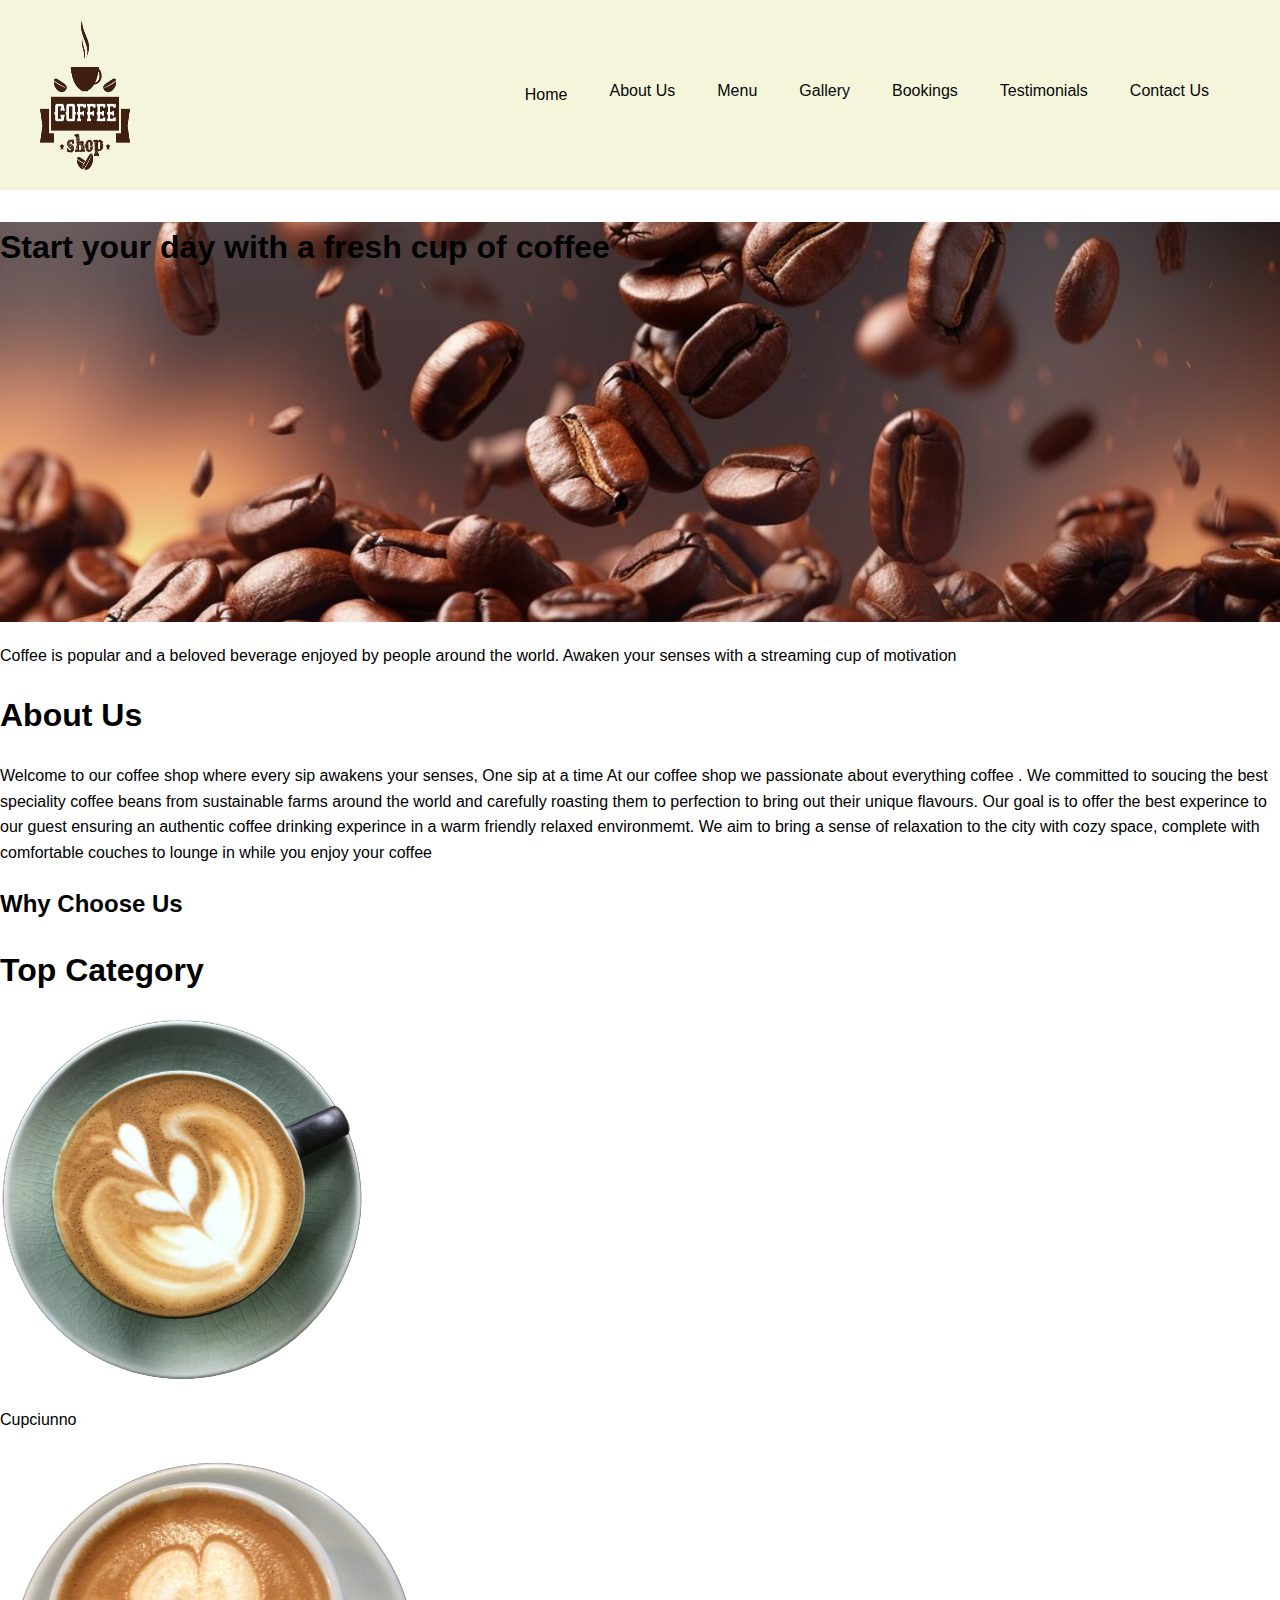
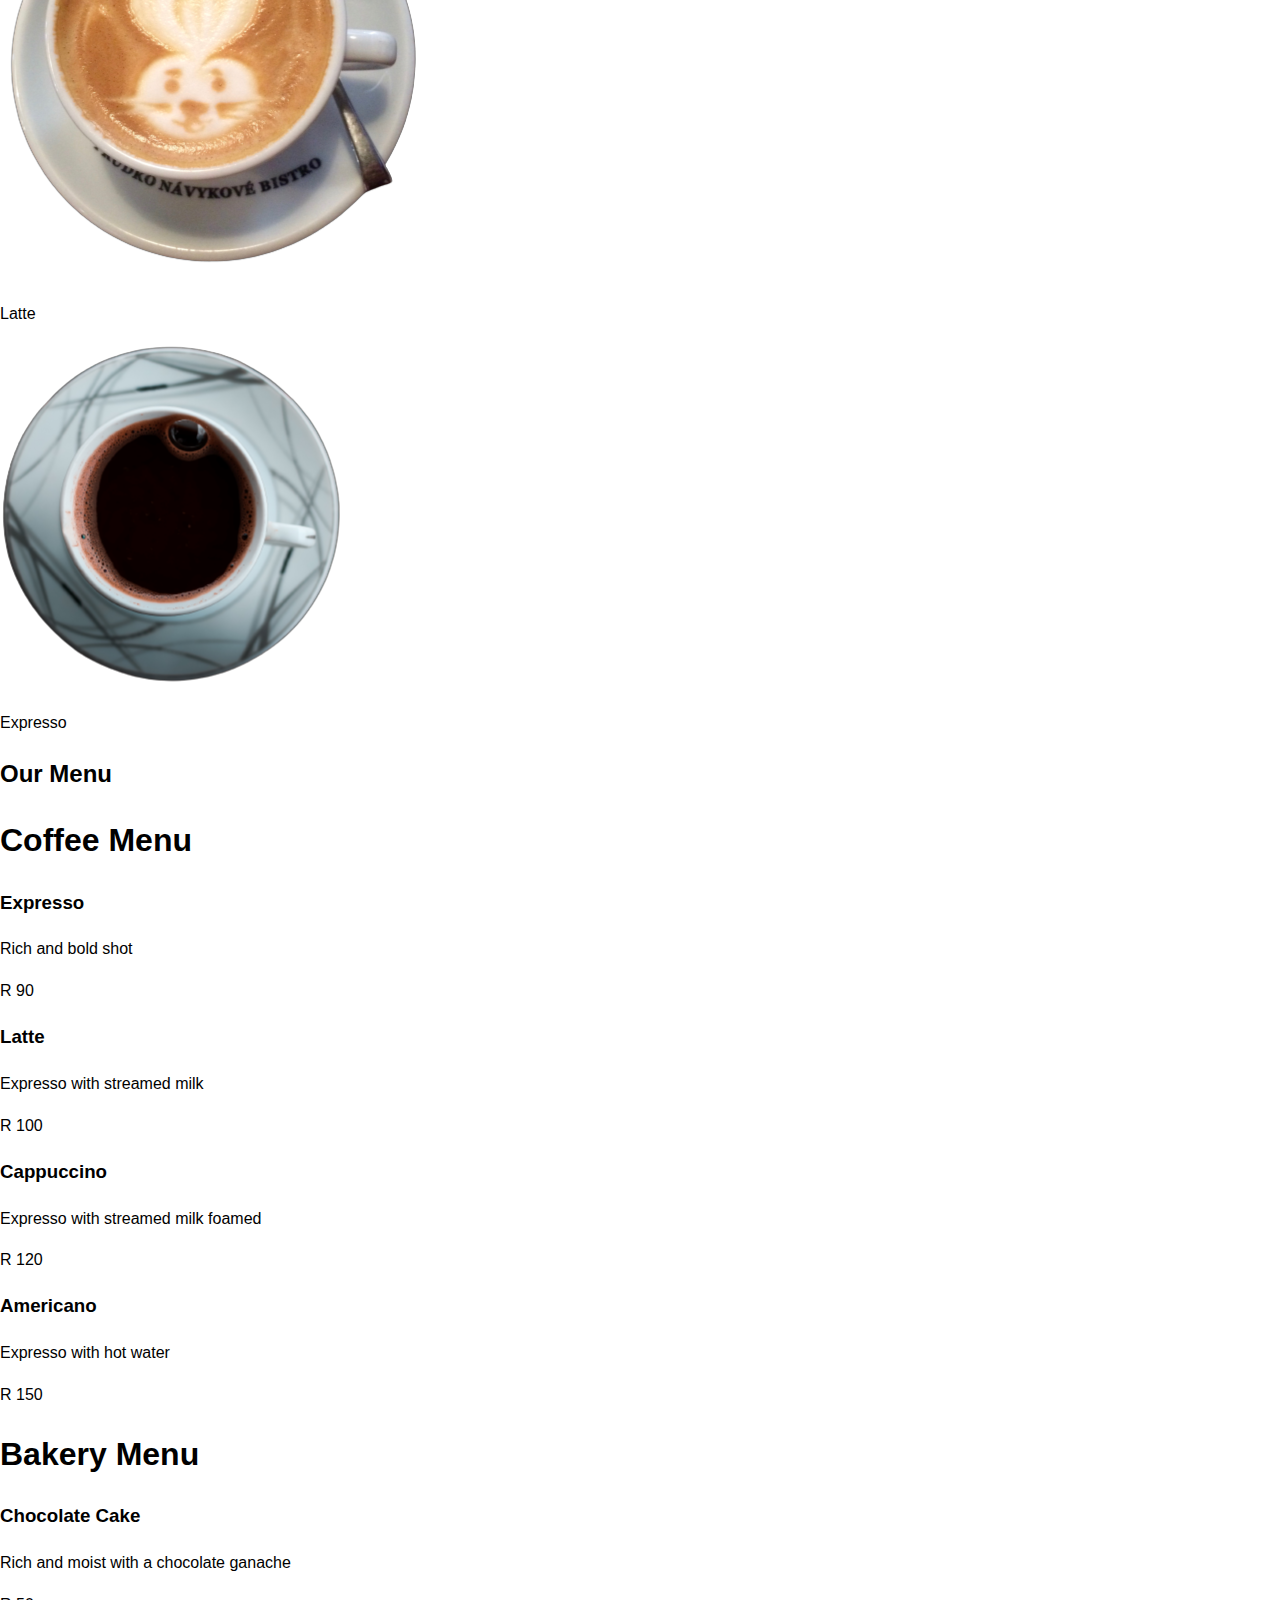
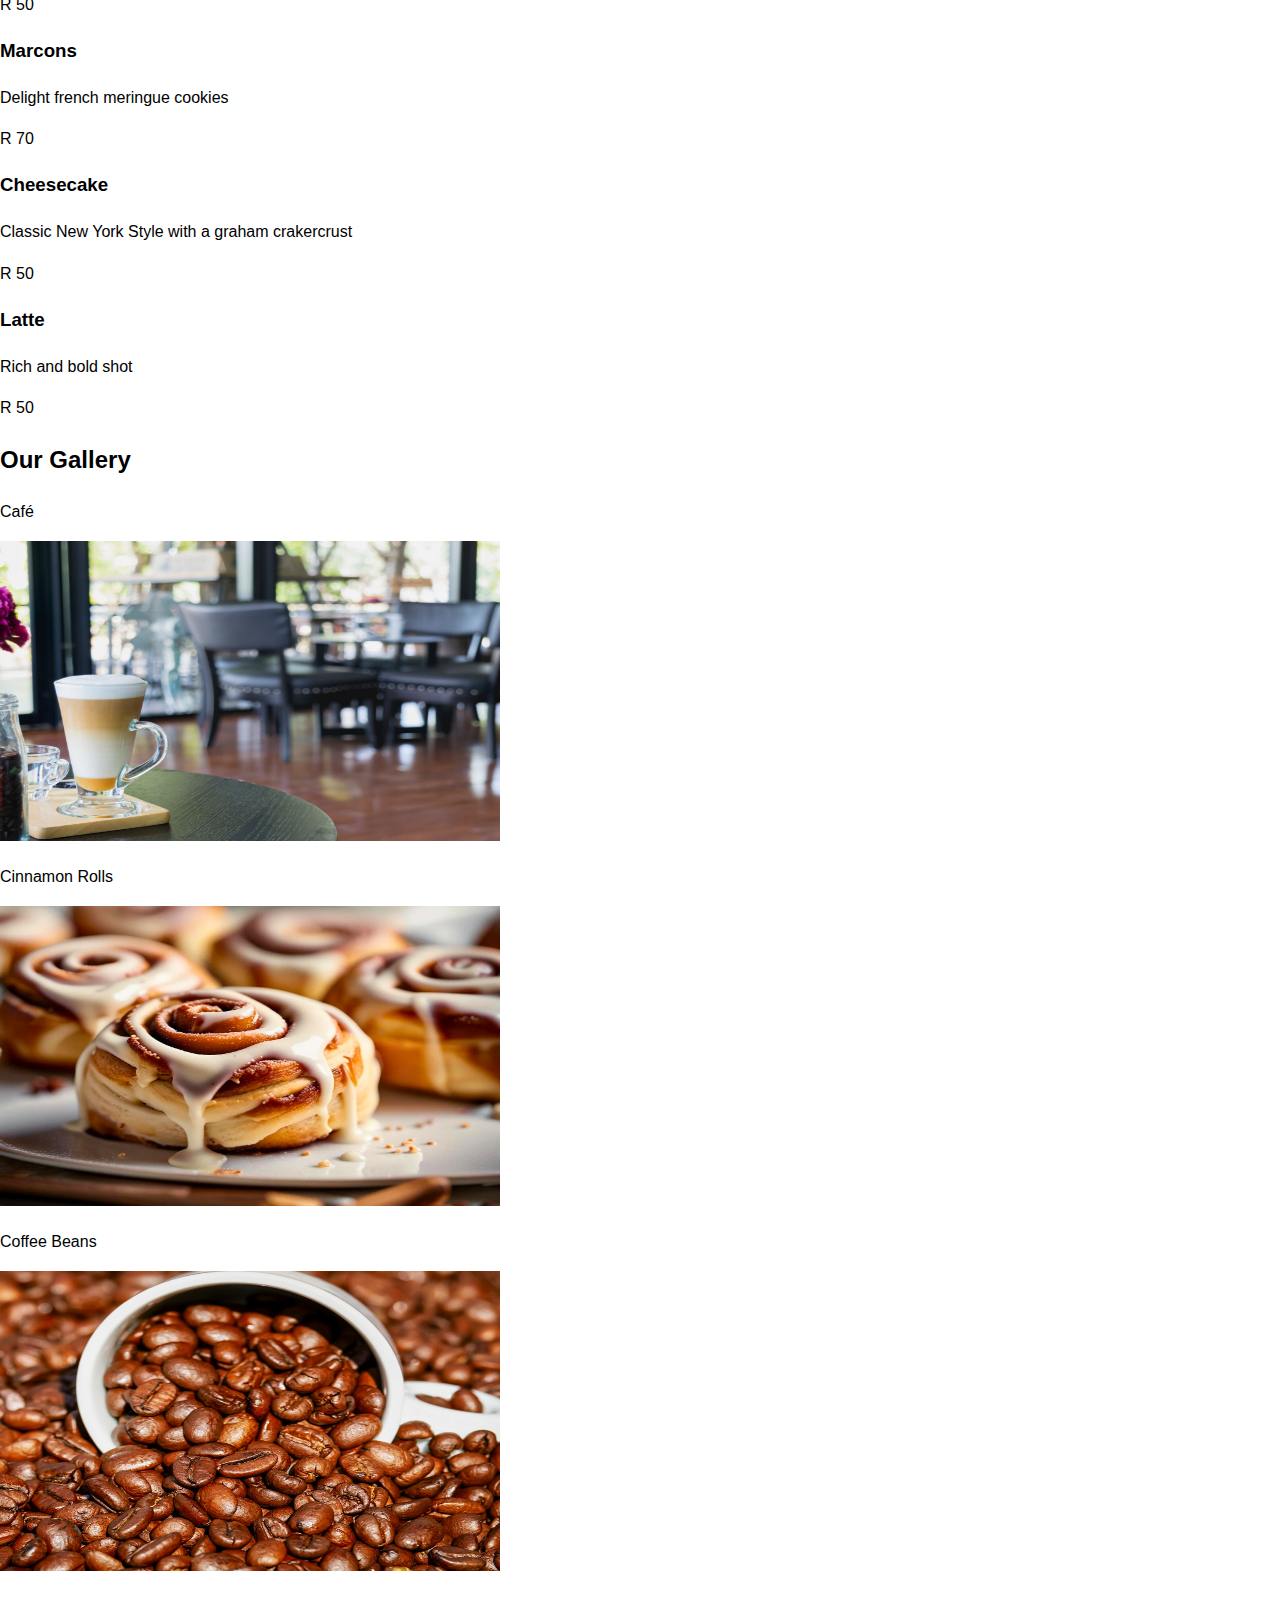
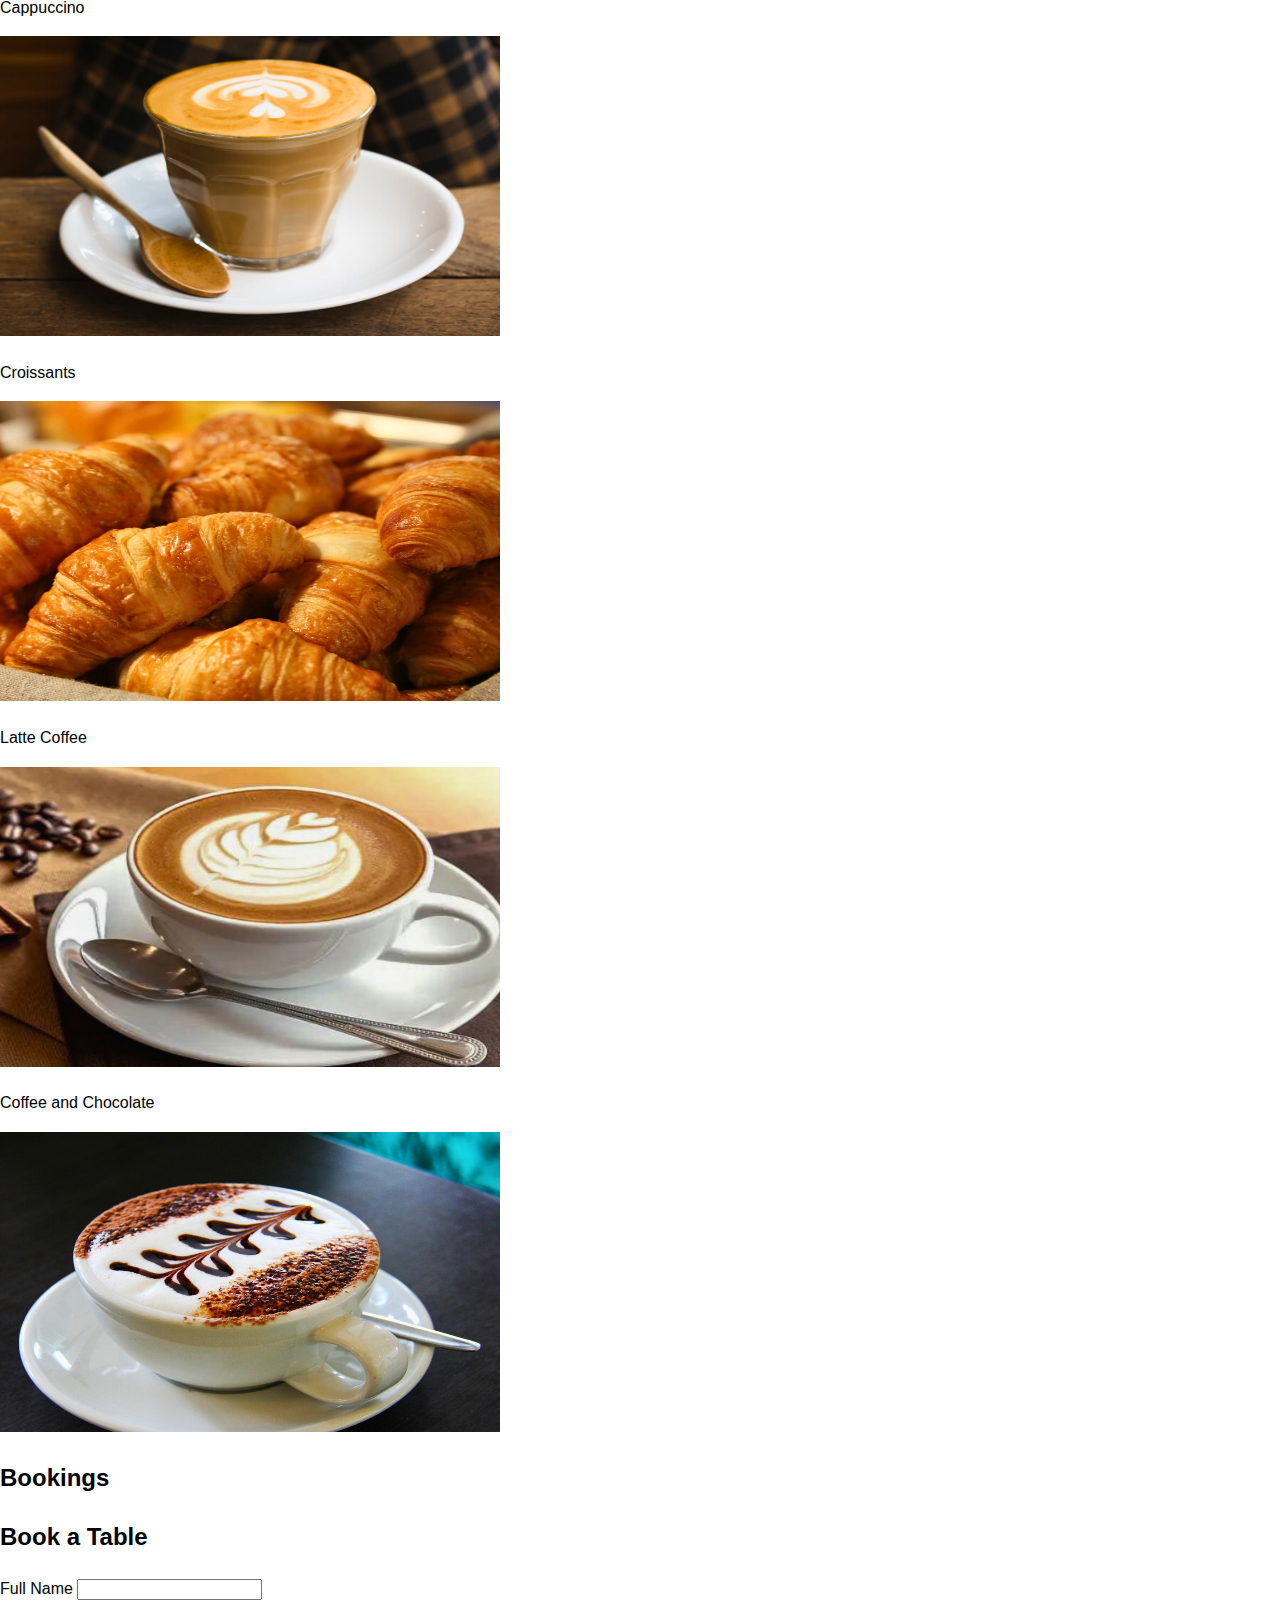
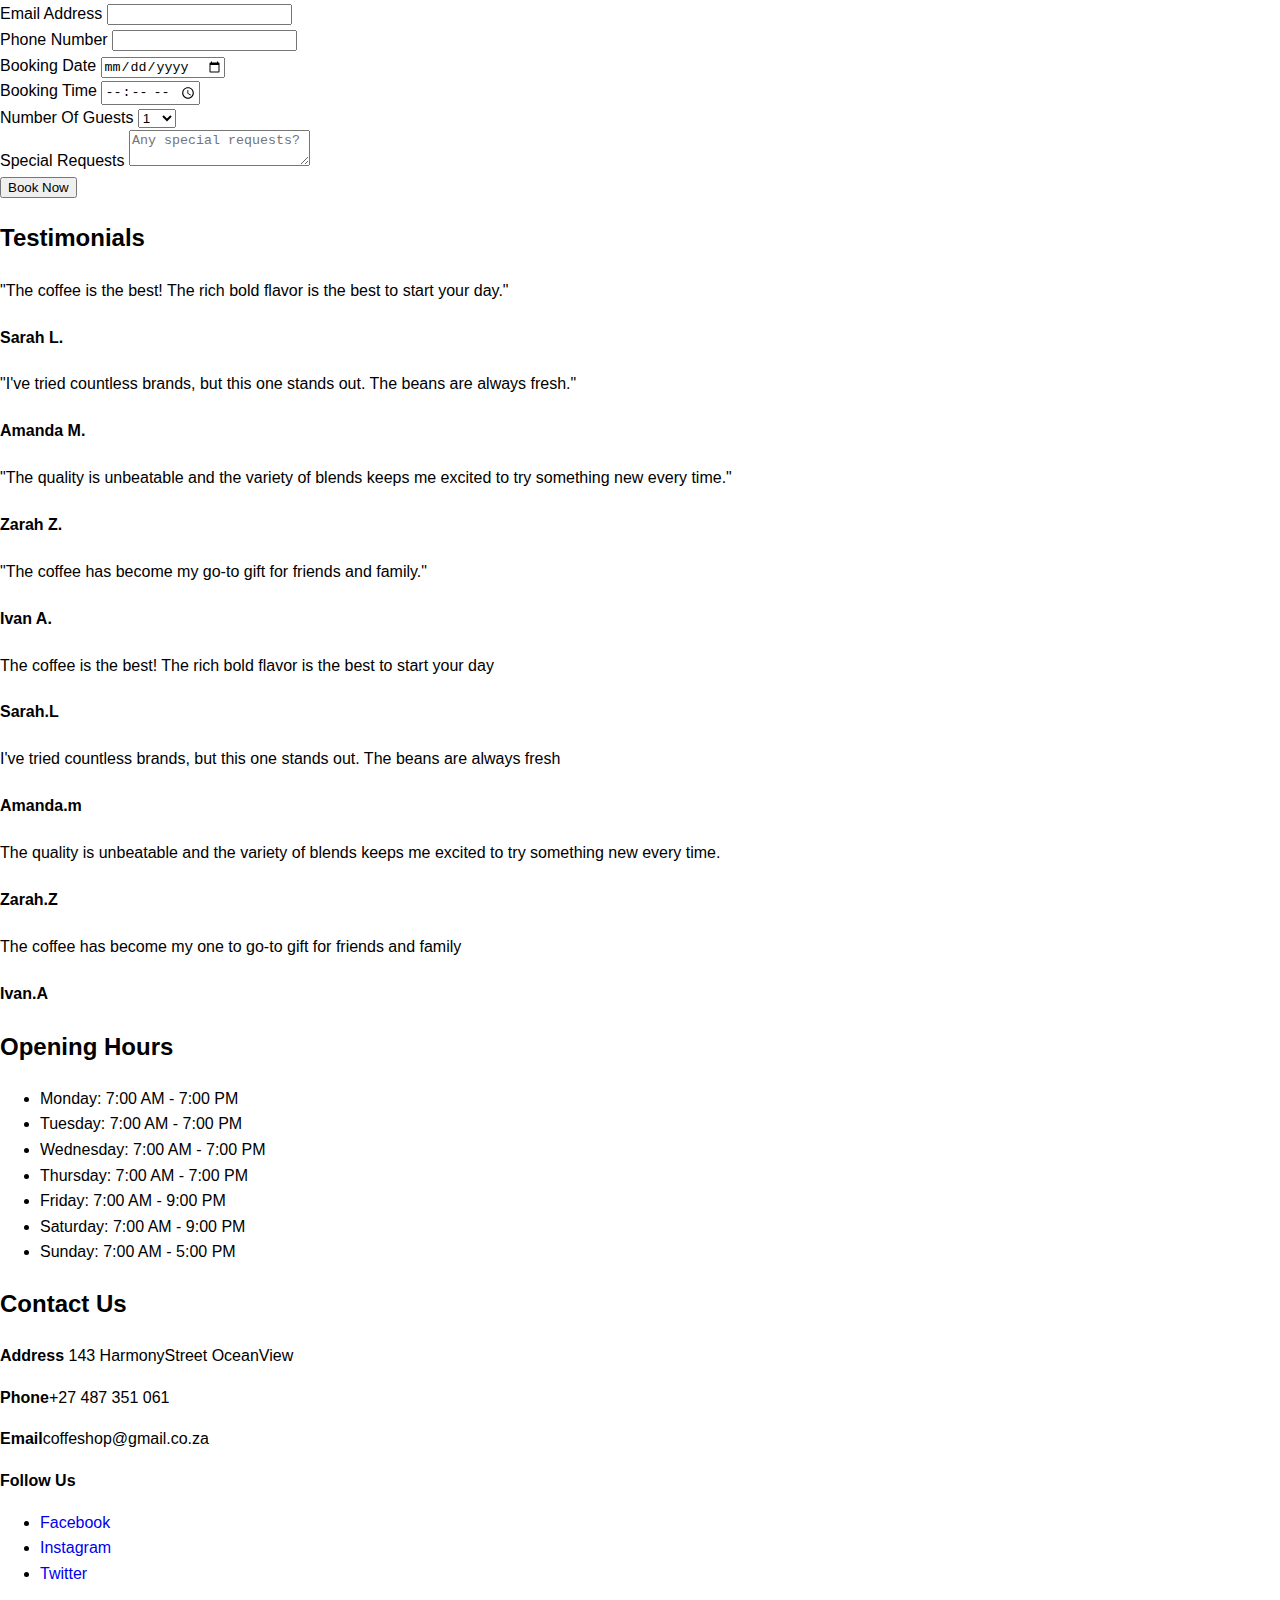
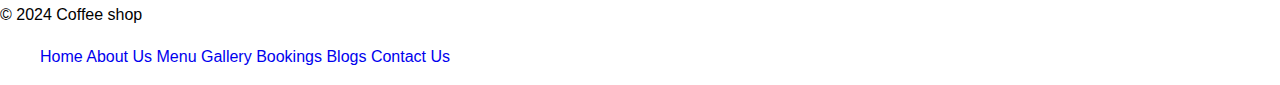
==== index.html @ 435d462f "first commit" ====
<!DOCTYPE html>
<html lang="en">
<head>
    <meta charset="UTF-8">
    <meta name="viewport" content="width=device-width, initial-scale=1.0">
    <title>Home</title>
    <link rel="stylesheet" href="styles.css">

</head>



<body>

<header>
<nav>
    <div class="logo">
    <a href="#">
        <img src="/_images/logo/brandImg1.png" alt="Logo" height="150" width="90">  
    </a>
</div>
<!-- test comment-->
<ul class="links">
   <li></li><a href="#home">Home</a></li>
    <li><a href="#about">About Us</a></li>
    <li><a href="#menu">Menu</a></li>
    <li><a href="#gallery">Gallery</a></li>
    <li><a href="#bookings">Bookings</a></li>
    <li><a href="#testimonials">Testimonials</a></li>
    <li><a href="#contact">Contact Us</a></li>

</ul>
</nav>
</header>



<h1 id="home"> 
<div class="background-container">
    <p>
Start your day with a fresh cup of coffee </h1>
Coffee is  popular and a beloved beverage enjoyed by people around the world.
 Awaken your senses with a streaming cup of motivation 
</p>
</div>



    <h1 id="about">About Us</h1>
    <p>Welcome to our coffee shop where every sip awakens your senses, One sip at a time 
        At our coffee shop we passionate about everything coffee . We committed to soucing the best speciality coffee beans from sustainable farms
      around the world and carefully roasting them to perfection to bring out their unique flavours.
      Our goal is to offer the best experince to our guest ensuring an authentic coffee drinking experince in a warm friendly relaxed environmemt.

      We aim to bring a sense of relaxation to the city with cozy space, complete with comfortable couches to lounge in while you enjoy your coffee


    </p>

<h2>Why Choose Us</h2>



<h1 id="menu"> Top Category</h1>



<img src="/_images/top/menuImg1.png"><p>Cupciunno </p>
<img src="/_images/top/menuImg3.png"><p>Latte </p>
<img src="/_images/top/menuImg2.png"><p>Expresso</p>




<h2>Our Menu</h2>

<div class="menu-container">
    <!-- coffee menu -->
     <div class="menu-card">
        <h1>Coffee Menu</h1>
     </div>

     <div class="menu-section">

        <div class="menu-item">
            <div> 
                <h3>Expresso</h3>
                <p>Rich and bold shot</p>
            </div>
            <span class="price"> R 90 </span>
        </div>


        <div class="menu-item">
            <div> 
                <h3>Latte</h3>
                <p>Expresso with streamed milk</p>
            </div>
            <span class="price"> R 100 </span>
        </div>

        <div class="menu-item">
            <div> 
                <h3>Cappuccino</h3>
                <p>Expresso with streamed milk foamed</p>
            </div>
            <span class="price"> R 120 </span>
        </div>


        <div class="menu-item">
            <div> 
                <h3>Americano</h3>
                <p>Expresso with hot water</p>
            </div>
            <span class="price"> R 150 </span>
        </div>




<!-- Bakery menu -->
<div class="menu-card">
    <h1>Bakery Menu</h1>
 </div>

 <div class="menu-section">

    <div class="menu-item">
        <div> 
            <h3>Chocolate Cake</h3>
            <p>Rich and moist with a chocolate ganache</p>
        </div>
        <span class="price"> R 50 </span>
    </div>


    <div class="menu-item">
        <div> 
            <h3>Marcons</h3>
            <p>Delight french meringue cookies</p>
        </div>
        <span class="price"> R 70 </span>
    </div>

    <div class="menu-item">
        <div> 
            <h3>Cheesecake</h3>
            <p>Classic New York Style with a graham crakercrust</p>
        </div>
        <span class="price"> R 50 </span>
    </div>

    <div class="menu-item">
        <div> 
            <h3>Latte</h3>
            <p>Rich and bold shot</p>
        </div>
        <span class="price"> R 50 </span>
    </div>
    
     </div>

     </div>

</div>

<!-- Gallery--->

<h2 id="gallery">Our Gallery</h2>

<div>
    <p>Café</p>
    <img src="/_images/gallery/gally8.jpg" alt="Café" width="500" height="300">
</div>
<div>
    <p>Cinnamon Rolls</p>
    <img src="/_images/gallery/gally1.jpg" alt="Cinnamon Rolls" width="500" height="300">
</div>
<div>
    <p>Coffee Beans</p>
    <img src="/_images/gallery/coffee1.jpg" alt="Coffee Beans" width="500" height="300">
</div>
<div>
    <p>Cappuccino</p>
    <img src="/_images/gallery/gally2.jpg" alt="Cappuccino" width="500" height="300">
</div>
<div>
    <p>Croissants</p>
    <img src="/_images/gallery/gally3.jpg" alt="Croissants" width="500" height="300">
</div>
<div>
    <p>Latte Coffee</p>
    <img src="/_images/gallery/gally4.jpg" alt="Latte Coffee" width="500" height="300">
</div>
<div>
    <p>Coffee and Chocolate</p>
    <img src="/_images/gallery/gally5.jpg" alt="Coffee and Chocolate" width="500" height="300">
</div>

<!-- Booking form -->
<h2 id="bookings">Bookings</h2>
<h2>Book a Table</h2>
<form>
    <div>
        <label for="name">Full Name</label>
        <input type="text" id="name" name="name" required>
    </div>

    <div>
        <label for="email">Email Address</label>
        <input type="email" id="email" name="email" required>
    </div>

    <div>
        <label for="phone">Phone Number</label>
        <input type="tel" id="phone" name="phone" required>
    </div>

    <div>
        <label for="date">Booking Date</label>
        <input type="date" id="date" name="date" required>
    </div>

    <div>
        <label for="time">Booking Time</label>
        <input type="time" id="time" name="time" required>
    </div>

    <div>
        <label for="guest">Number Of Guests</label>
        <select id="guest" name="guest" required>
            <option value="1">1</option>
            <option value="2">2</option>
            <option value="3">3</option>
            <option value="4">4</option>
            <option value="5">5</option>
            <option value="6">6</option>
            <option value="7">7</option>
            <option value="8">8+</option>
        </select>
    </div>

    <div>
        <label for="requests">Special Requests</label>
        <textarea id="requests" name="requests" placeholder="Any special requests?"></textarea>
    </div>

    <div>
        <input type="submit" value="Book Now">
    </div>
</form>

<!-- Testimonials -->
<h2 id="testimonials">Testimonials</h2>

<div class="testimonials">
    <p>"The coffee is the best! The rich bold flavor is the best to start your day."</p>
    <h4>Sarah L.</h4>
</div>

<div class="testimonials">
    <p>"I've tried countless brands, but this one stands out. The beans are always fresh."</p>
    <h4>Amanda M.</h4>
</div>

<div class="testimonials">
    <p>"The quality is unbeatable and the variety of blends keeps me excited to try something new every time."</p>
    <h4>Zarah Z.</h4>
</div>

<div class="testimonials">
    <p>"The coffee has become my go-to gift for friends and family."</p>
    <h4>Ivan A.</h4>
</div>














<!--Testimonials form-->


<div>
<h2 id="testimonials"></h2>

<div class="testimonials">
    <p>The coffee is the best! The rich bold flavor is the best to start your day</p>
    <h4>Sarah.L</h4>
</div>

<div class="testimonials">
    <p> I've tried countless brands, but this one stands out. The beans are always fresh</p>
    <h4>Amanda.m</h4>
</div>

<div class="testimonials">
    <p>The quality is unbeatable and the variety of blends keeps me excited to try something new every time.</p>
    <h4>Zarah.Z</h4>
</div>

<div class="testimonials">
    <p>The coffee has become my one to go-to gift for friends and family</p>
    <h4>Ivan.A</h4>
    </div>
</div>



<div>
    <!--Opening Hours-->
    <h2>Opening Hours</h2>
<ul class="hours">

<li> Monday: 7:00 AM - 7:00 PM</li>
<li> Tuesday: 7:00 AM - 7:00 PM</li>
<li> Wednesday: 7:00 AM - 7:00 PM</li>
<li> Thursday: 7:00 AM - 7:00 PM</li>
<li> Friday: 7:00 AM - 9:00 PM</li>
<li> Saturday: 7:00 AM - 9:00 PM</li>
<li> Sunday: 7:00 AM - 5:00 PM</li>
</ul>
<div>


    <!--Contact Form-->
    <h2>Contact Us</h2>
<p><strong>Address</strong> 143 HarmonyStreet OceanView</p>
<p><strong>Phone</strong>+27 487 351 061</p>
<p><strong>Email</strong>coffeshop@gmail.co.za</p>
<p><strong>Follow Us</strong>

    <ul>
        <li><a href="#">Facebook</a></li>
        <li><a href="#">Instagram</a></li>
        <li><a href="#">Twitter</a></li>
    </ul>





<p>&copy; 2024 Coffee shop</p>

<ul>
    <a href="#home">Home</a>
    <a href="#about">About Us</a>
    <a href="#menu">Menu</a>
    <a href="#gallery">Gallery</a>
    <a href="#bookings">Bookings</a>
    <a href="#blogs">Blogs</a>
    <a href="#contact">Contact Us</a>

</ul>



</div>
</div>


</body>
</html>
---- styles.css ----
body {
font-family: Arial, Helvetica, sans-serif;
line-height: 1.6;
margin: 0;
padding: 0;
 
}


header {
    background: #f5f5dc;
    color: #333;
   padding: 20px 0;

}

nav {
display: flex;
justify-content: space-between;
align-items: center;
max-width: 1200px;
margin: 0 auto;
padding: 0 20px;
}

.background-container {

    background-image: url('/_images/background/view-roasted-coffee-beans_23-2150698861\ \(1\).jpg');
   background-repeat: no-repeat;
   background-position: center;
   background-size: cover;
   width: 100%;
   height: 400px;
}


.logo img {
   display: block;
}
 
a {
    text-decoration: none;
}

a:hover {
    color: 007bff;
}


.links {
    display: flex;
    list-style: none;
   margin-right: 20px;
    float: left;
    justify-content: space-between;
}

ul.links li {
    margin-left: 20px;
}

ul.links a {
color: #070707;
text-decoration: none;
padding: 4px 11px;
transition: background 0.3s ease;

}

ul.links a:hover {
background: #575757;
border-radius: 4px;

}
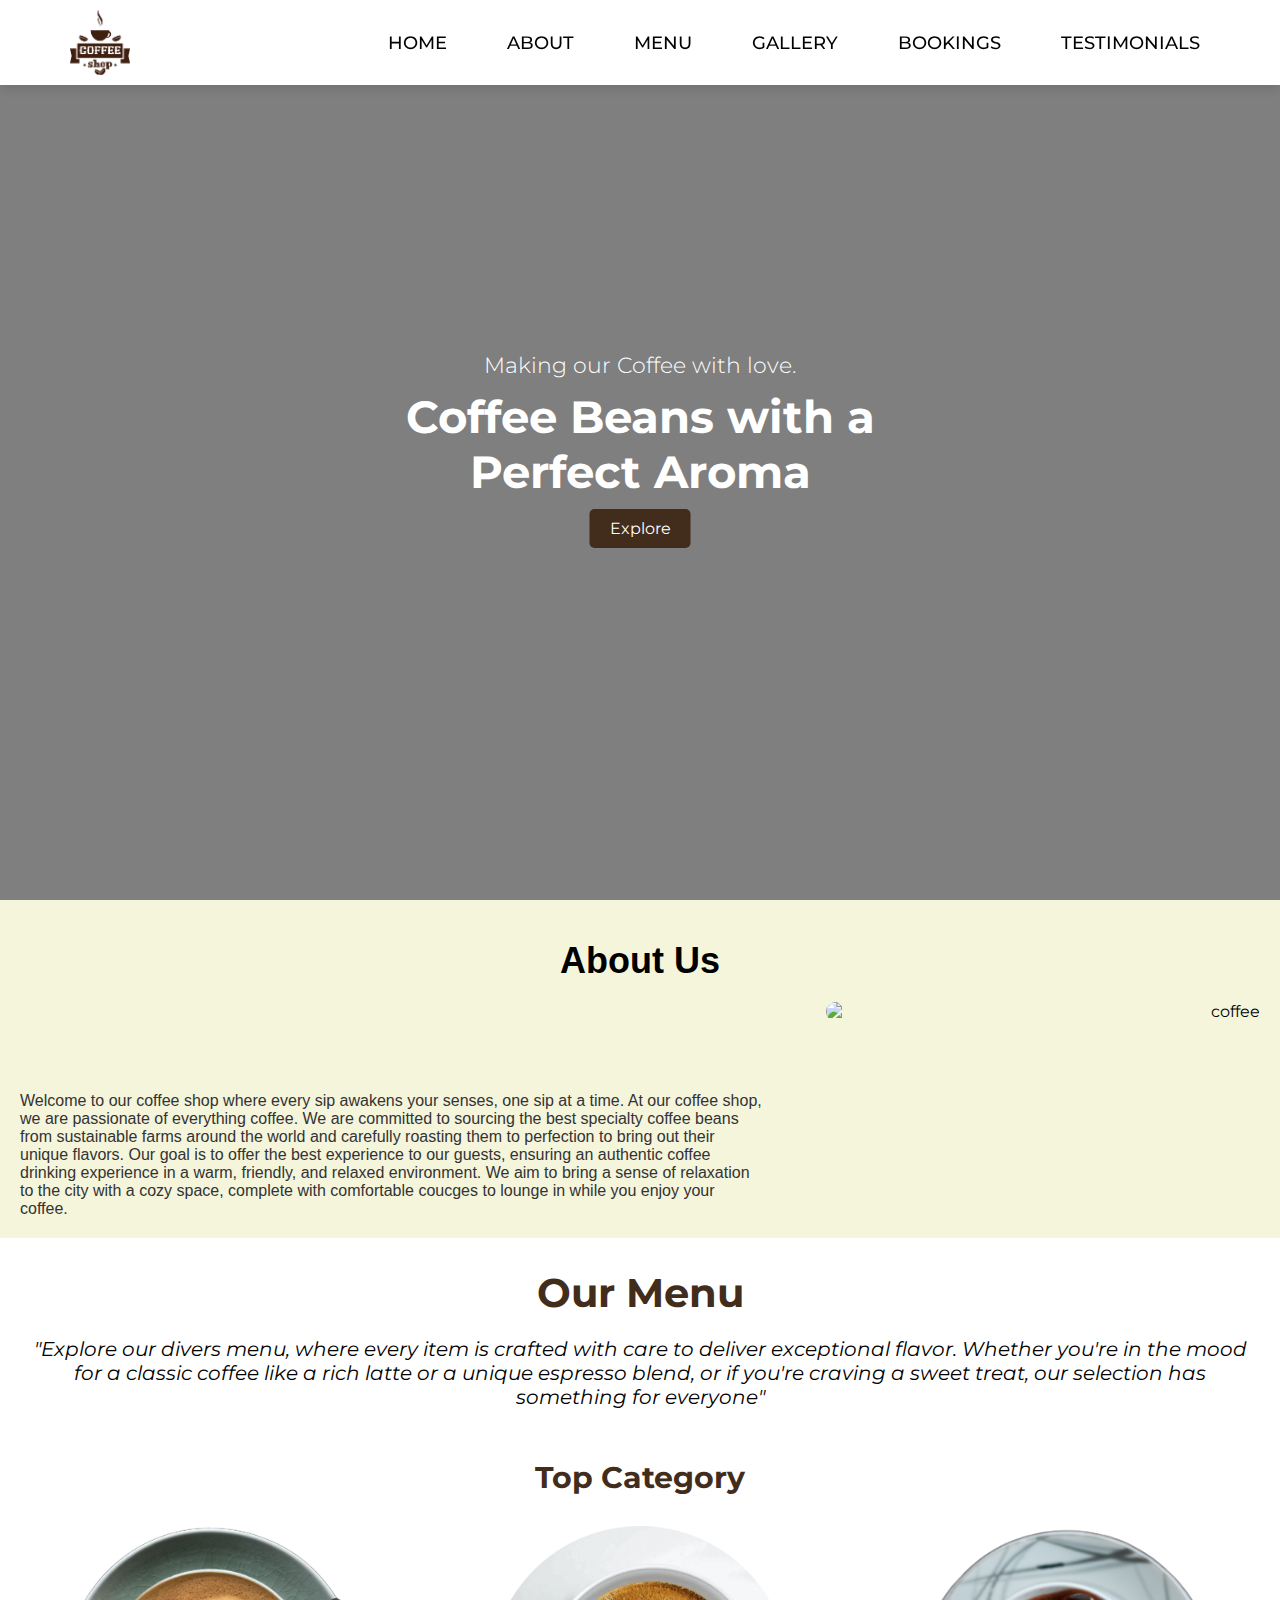
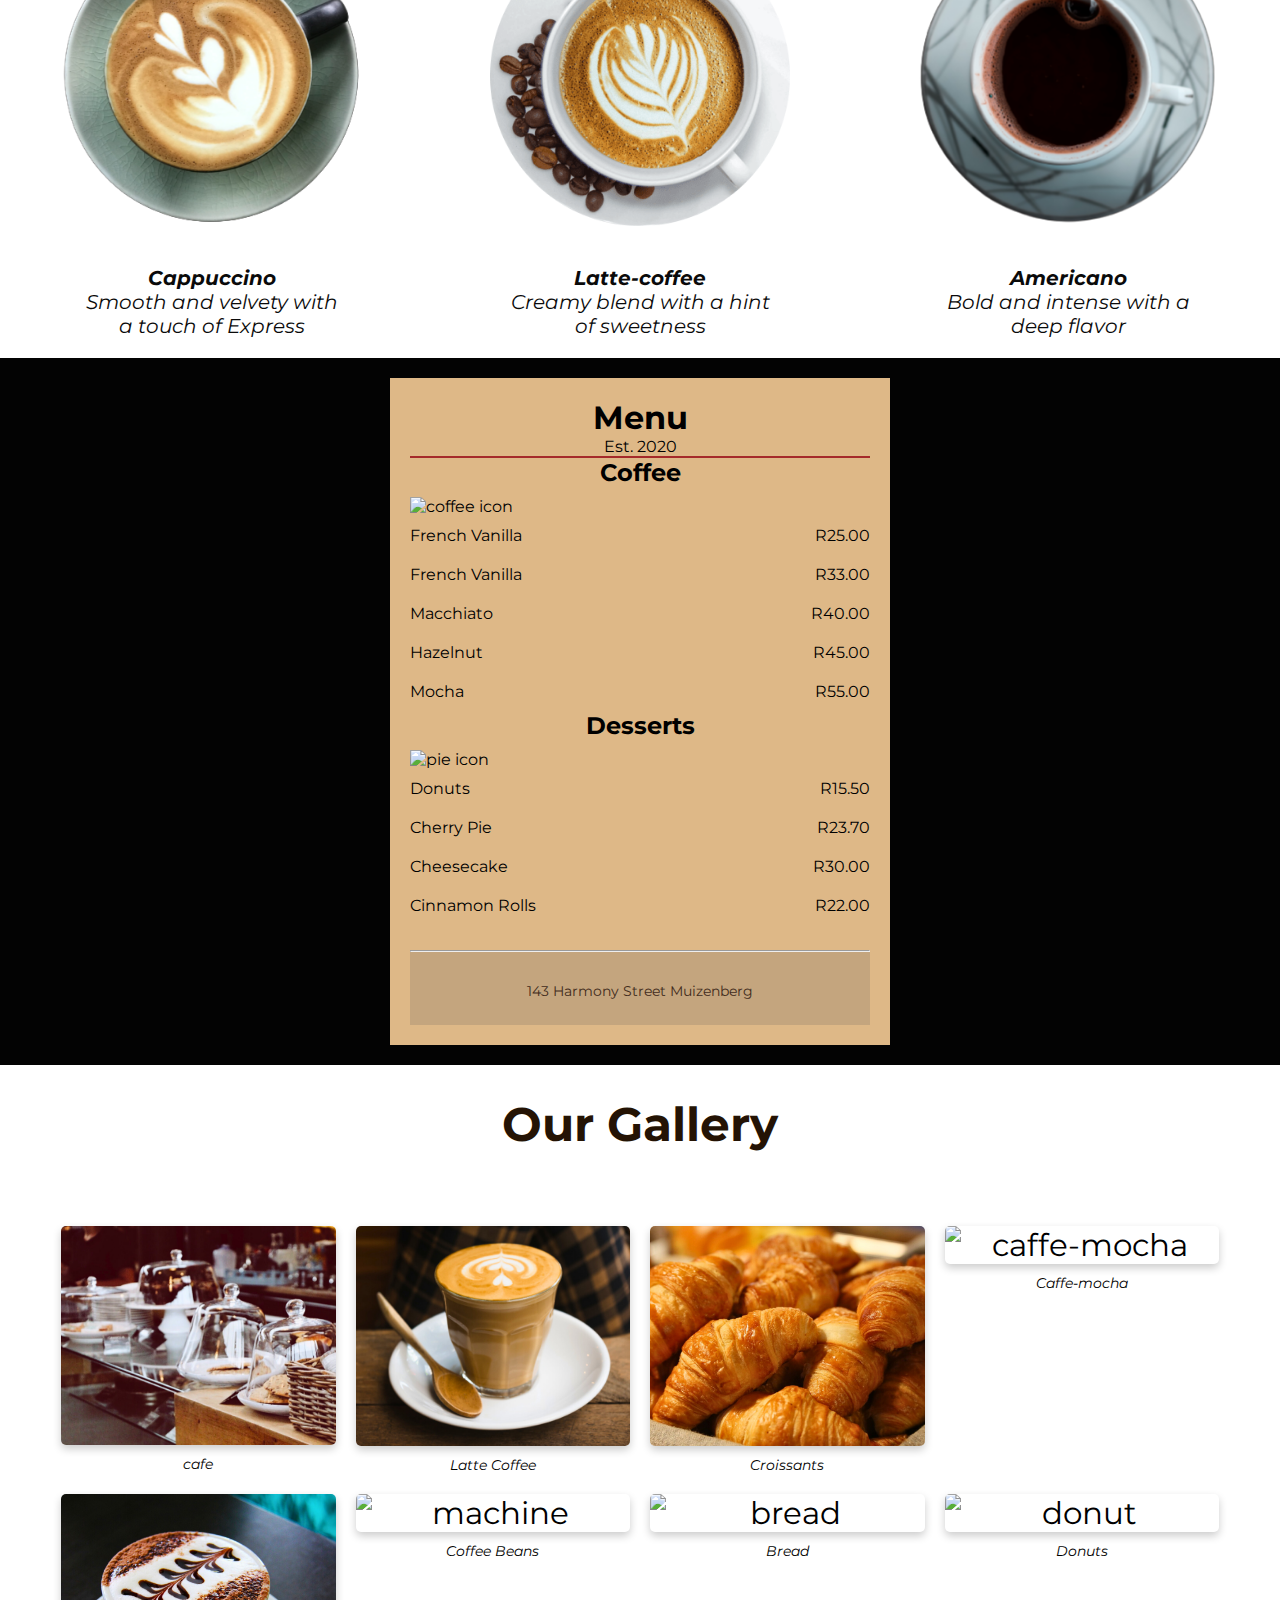
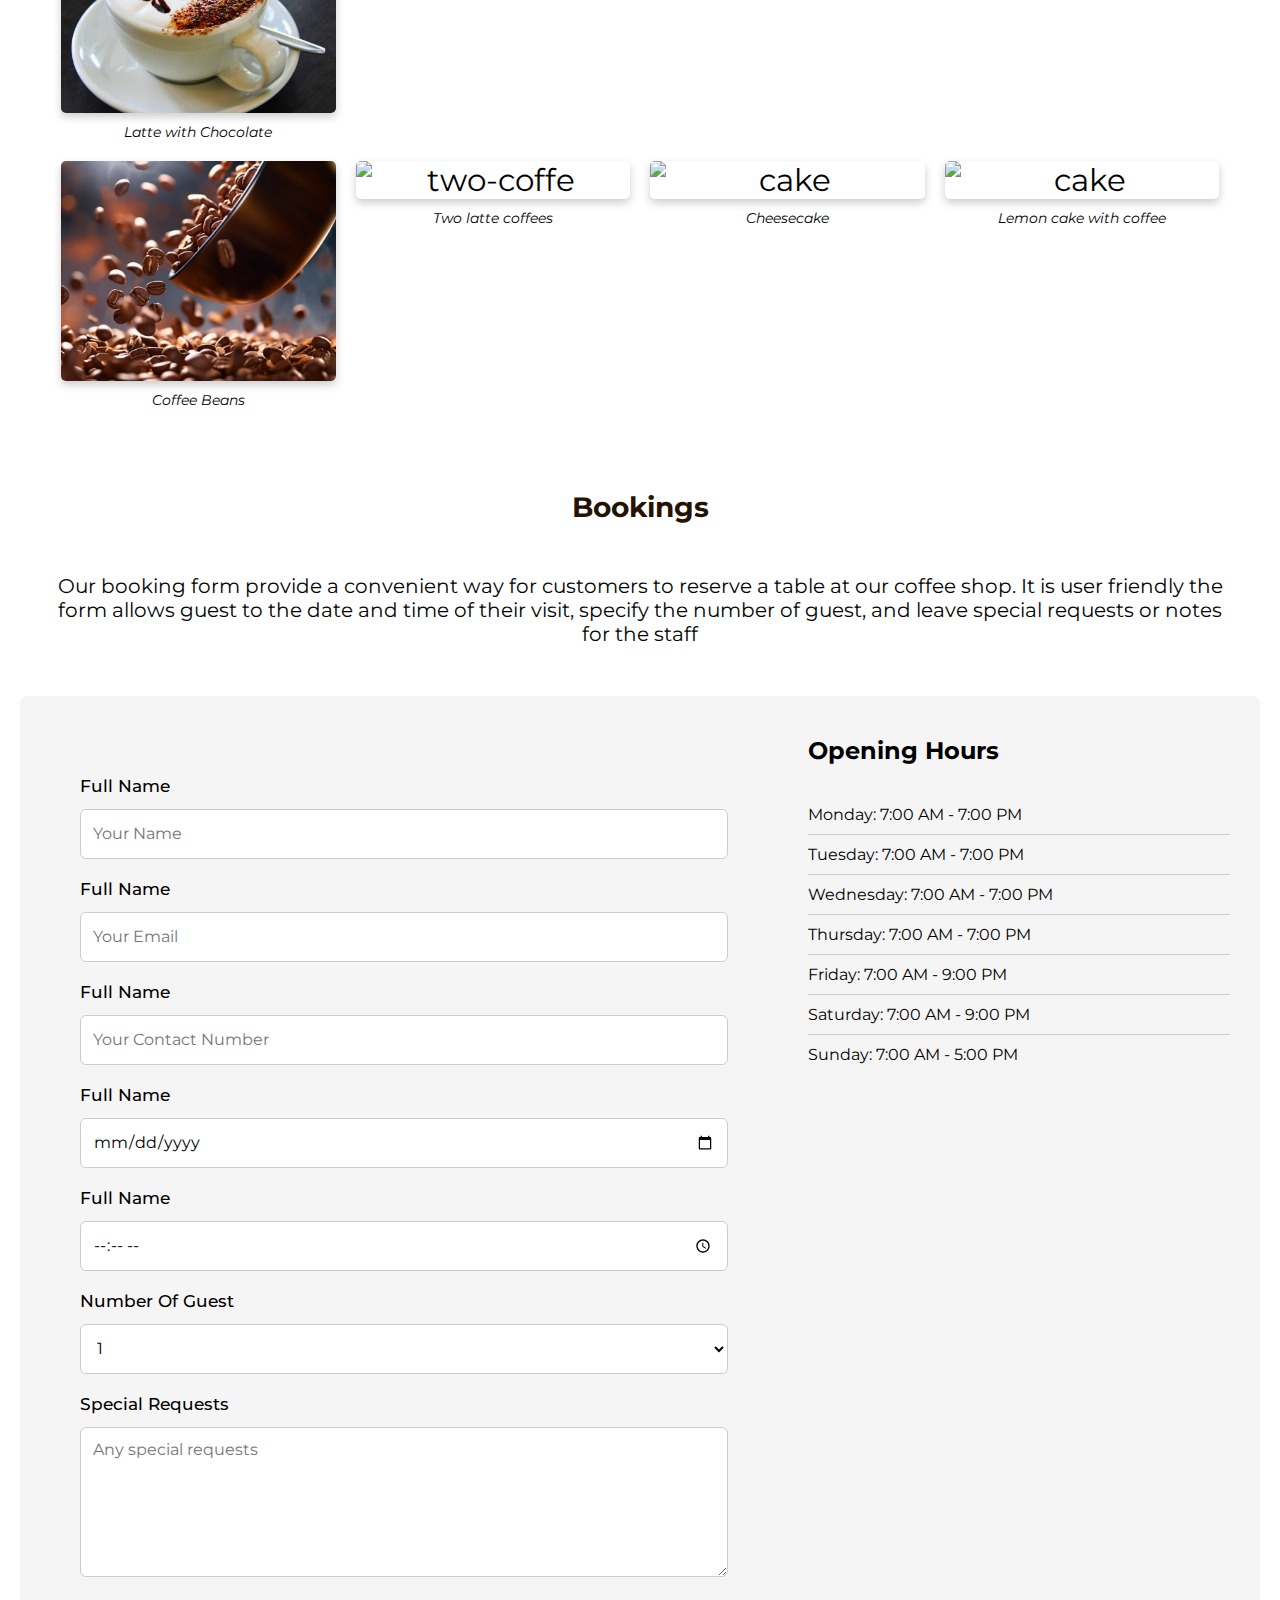
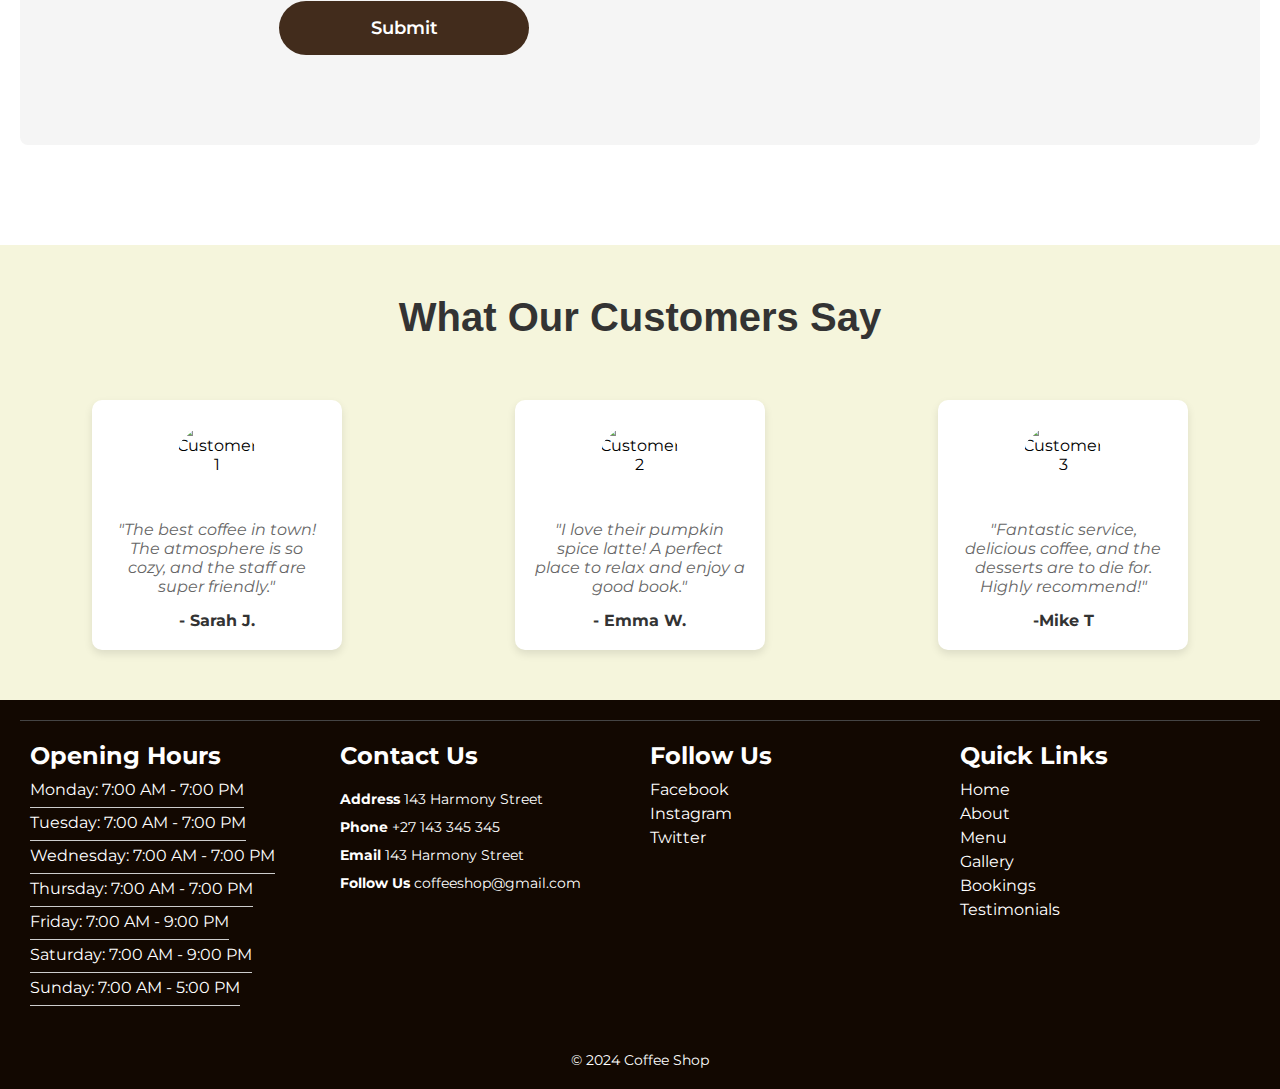
==== commit 3d1ecc33: "change some issues at the footer" ====
--- a/index.html
+++ b/index.html
@@ -1,372 +1,461 @@
 <!DOCTYPE html>
 <html lang="en">
+
 <head>
     <meta charset="UTF-8">
     <meta name="viewport" content="width=device-width, initial-scale=1.0">
-    <title>Home</title>
+    <title>Coffee Shop</title>
+
+    <!-- Scroll Reveal -->
+    <link rel="stylesheet" href="css/scrollreveal.min.css"> <!-- Corrected to .css -->
+    <link rel="preconnect" href="https://fonts.googleapis.com">
+    <link rel="preconnect" href="https://fonts.gstatic.com" crossorigin>
+    <link href="https://fonts.googleapis.com/css2?family=Montserrat:ital,wght@0,100..900;1,100..900&display=swap"
+        rel="stylesheet">
+
+
+    <!-- Boxicons -->
+    <link href='https://unpkg.com/boxicons@2.1.2/css/boxicons.min.css' rel='stylesheet'>
+
     <link rel="stylesheet" href="styles.css">
-
+    <link rel="stylesheet" href="style.css">
+
+    <link rel="stylesheet" href="https://cdnjs.cloudflare.com/ajax/libs/font-awesome/6.0.0-beta3/css/all.min.css" />
 </head>
 
-
-
 <body>
 
-<header>
-<nav>
-    <div class="logo">
-    <a href="#">
-        <img src="/_images/logo/brandImg1.png" alt="Logo" height="150" width="90">  
-    </a>
-</div>
-<!-- test comment-->
-<ul class="links">
-   <li></li><a href="#home">Home</a></li>
-    <li><a href="#about">About Us</a></li>
-    <li><a href="#menu">Menu</a></li>
-    <li><a href="#gallery">Gallery</a></li>
-    <li><a href="#bookings">Bookings</a></li>
-    <li><a href="#testimonials">Testimonials</a></li>
-    <li><a href="#contact">Contact Us</a></li>
-
-</ul>
-</nav>
-</header>
-
-
-
-<h1 id="home"> 
-<div class="background-container">
-    <p>
-Start your day with a fresh cup of coffee </h1>
-Coffee is  popular and a beloved beverage enjoyed by people around the world.
- Awaken your senses with a streaming cup of motivation 
-</p>
-</div>
-
-
-
-    <h1 id="about">About Us</h1>
-    <p>Welcome to our coffee shop where every sip awakens your senses, One sip at a time 
-        At our coffee shop we passionate about everything coffee . We committed to soucing the best speciality coffee beans from sustainable farms
-      around the world and carefully roasting them to perfection to bring out their unique flavours.
-      Our goal is to offer the best experince to our guest ensuring an authentic coffee drinking experince in a warm friendly relaxed environmemt.
-
-      We aim to bring a sense of relaxation to the city with cozy space, complete with comfortable couches to lounge in while you enjoy your coffee
-
-
-    </p>
-
-<h2>Why Choose Us</h2>
-
-
-
-<h1 id="menu"> Top Category</h1>
-
-
-
-<img src="/_images/top/menuImg1.png"><p>Cupciunno </p>
-<img src="/_images/top/menuImg3.png"><p>Latte </p>
-<img src="/_images/top/menuImg2.png"><p>Expresso</p>
-
-
-
-
-<h2>Our Menu</h2>
-
-<div class="menu-container">
-    <!-- coffee menu -->
-     <div class="menu-card">
-        <h1>Coffee Menu</h1>
-     </div>
-
-     <div class="menu-section">
-
-        <div class="menu-item">
-            <div> 
-                <h3>Expresso</h3>
-                <p>Rich and bold shot</p>
-            </div>
-            <span class="price"> R 90 </span>
-        </div>
-
-
-        <div class="menu-item">
-            <div> 
-                <h3>Latte</h3>
-                <p>Expresso with streamed milk</p>
-            </div>
-            <span class="price"> R 100 </span>
-        </div>
-
-        <div class="menu-item">
-            <div> 
-                <h3>Cappuccino</h3>
-                <p>Expresso with streamed milk foamed</p>
-            </div>
-            <span class="price"> R 120 </span>
-        </div>
-
-
-        <div class="menu-item">
-            <div> 
-                <h3>Americano</h3>
-                <p>Expresso with hot water</p>
-            </div>
-            <span class="price"> R 150 </span>
-        </div>
-
-
-
-
-<!-- Bakery menu -->
-<div class="menu-card">
-    <h1>Bakery Menu</h1>
- </div>
-
- <div class="menu-section">
-
-    <div class="menu-item">
-        <div> 
-            <h3>Chocolate Cake</h3>
-            <p>Rich and moist with a chocolate ganache</p>
-        </div>
-        <span class="price"> R 50 </span>
+    <!-- Header -->
+
+    <header>
+        <nav class="nav container flex">
+            <div class="nav_logo">
+                <a href="#">
+                    <img src="/_images/logo/brandImg1.png" alt="Logo">
+                </a>
+            </div>
+            <ul class="nav_links flex">
+                <li><a href="#home" class="nav-link active-navlink">Home</a></li>
+                <li><a href="#about" class="nav-link ">About</a></li>
+                <li><a href="#menu" class="nav-link">Menu</a></li>
+                <li><a href="#gallery" class="nav-link">Gallery</a></li>
+                <li><a href="#bookings" class="nav-link">Bookings</a></li>
+                <li><a href="#testimonials" class="nav-link">Testimonials</a></li>
+            </ul>
+        </nav>
+    </header>
+
+
+
+
+
+
+    <!-- Home Section -->
+
+    <section class="home" id="home">
+        <div class="home-content">
+            <div class="home-details">
+                <div class="home-text">
+                    <h4 class="homeSubtitle">Making our Coffee with love.</h4>
+                    <h2 class="homeTitle">Coffee Beans with a <br> Perfect Aroma</h2>
+                </div>
+                <a href="#about" class="button">Explore</a>
+            </div>
+        </div>
+    </section>
+
+
+
+
+    <section class="abouts" id="about">
+        <h1>About Us</h1>
+        <div class="content">
+            <p>Welcome to our coffee shop where every sip awakens your senses, one sip at a time.
+                At our coffee shop, we are passionate of everything coffee. We are committed to sourcing the best
+                specialty coffee beans
+                from sustainable farms around the world and carefully roasting them to perfection to
+                bring out their unique flavors.
+                Our goal is to offer the best experience to our guests, ensuring an authentic coffee drinking experience
+                in
+                a warm, friendly, and relaxed environment.
+                We aim to bring a sense of relaxation to the city with a cozy space, complete with comfortable coucges
+                to
+                lounge in while you enjoy your coffee.
+            </p>
+            <div class="image_section">
+                <img src="_images/top/about_coffee.png" alt="coffee" />
+            </div>
+        </div>
+    </section>
+
+
+
+
+
+    <!-- Menu Section -->
+
+
+    <section class="menu" id="menu">
+        <h1>Our Menu</h1>
+        <p>"Explore our divers menu, where every item is crafted with care to deliver exceptional flavor.
+            Whether you're in the mood for a classic coffee like a rich latte or a unique espresso blend, or if you're
+            craving a sweet
+            treat, our selection has something for everyone"</p>
+        <h2>Top Category</h2>
+        <div class="top-category-container">
+
+            <div class="top-menu">
+                <img src="/_images/top/menuImg1.png" alt="Cupciunno">
+    <p class="description"><strong>Cappuccino</strong><br>Smooth and velvety with a touch of Express </p>
+            </div>
+
+
+            <div class="top-menu">
+                <img src="/_images/top/cofffee_image.png" alt="Latte">
+                <p class="description"><strong>Latte-coffee</strong><br> Creamy blend with a hint of sweetness</p>
+            </div>
+
+            <div class="top-menu">
+                <img src="/_images/top/menuImg2.png" alt="Expresso">
+                <p class="description"><strong>Americano</strong><br>
+                Bold and intense with a deep flavor</p>
+            </div>
+
+            
+
+        </div>
+    </section>
+
+
+
+    <div class="coffee-menu-container">
+        <div class="coffee-menu">
+            <main>
+                <h1>Menu</h1>
+                <p class="established">Est. 2020</p>
+                <hr class="menu-divider">
+                <section>
+                    <h2>Coffee</h2>
+                    <img src="https://cdn.freecodecamp.org/curriculum/css-cafe/coffee.jpg" alt="coffee icon" />
+                    <article class="item">
+                        <p class="flavor">French Vanilla</p>
+                        <p class="price">R25.00</p>
+                    </article>
+
+                    <article class="item">
+                        <p class="flavor">French Vanilla</p>
+                        <p class="price">R33.00</p>
+                    </article>
+
+                    <article class="item">
+                        <p class="flavor">Macchiato</p>
+                        <p class="price">R40.00</R40></p>
+                    </article>
+
+                    <article class="item">
+                        <p class="flavor">Hazelnut</p>
+                        <p class="price">R45.00</p>
+                    </article>
+
+                    <article class="item">
+                        <p class="flavor">Mocha</p>
+                        <p class="price">R55.00</p>
+                    </article>
+                </section>
+
+
+                <section>
+                    <h2>Desserts</h2>
+                    <img src="https://cdn.freecodecamp.org/curriculum/css-cafe/pie.jpg" alt="pie icon" />
+                    <article class="item">
+                        <p class="flavor">Donuts</p>
+                        <p class="price">R15.50</p>
+                    </article>
+
+                    <article class="item">
+                        <p class="flavor">Cherry Pie</p>
+                        <p class="price">R23.70</p>
+                    </article>
+
+                    <article class="item">
+                        <p class="flavor">Cheesecake</p>
+                        <p class="price">R30.00</p>
+                    </article>
+
+                    <article class="item">
+                        <p class="flavor">Cinnamon Rolls</p>
+                        <p class="price">R22.00</p>
+                    </article>
+
+
+                </section>
+
+            </main>
+
+            <hr class="bottom-line">
+            <footer class="footer-info">
+                <p class="address">143 Harmony Street Muizenberg</p>
+            </footer>
+        </div>
     </div>
 
 
-    <div class="menu-item">
-        <div> 
-            <h3>Marcons</h3>
-            <p>Delight french meringue cookies</p>
-        </div>
-        <span class="price"> R 70 </span>
-    </div>
-
-    <div class="menu-item">
-        <div> 
-            <h3>Cheesecake</h3>
-            <p>Classic New York Style with a graham crakercrust</p>
-        </div>
-        <span class="price"> R 50 </span>
-    </div>
-
-    <div class="menu-item">
-        <div> 
-            <h3>Latte</h3>
-            <p>Rich and bold shot</p>
-        </div>
-        <span class="price"> R 50 </span>
-    </div>
+
+
+
+
+
+
+
+
+
+
+
+
+
+    <!-- Gallery Section -->
+
+    <section class="gallery" id="gallery">
+        <h2>Our Gallery</h2>
+        <div class="gallery-container">
+            <div class="gallery-item">
+                <img src="/_images/gallery/gally10.jpg" alt="cafe">
+                <p>cafe</p>
+            </div>
+
+            <div class="gallery-item">
+                <img src="/_images/gallery/gally2.jpg" alt="latte-coffee">
+                <p>Latte Coffee</p>
+            </div>
+
+
+            <div class="gallery-item">
+                <img src="/_images/gallery/gally3.jpg" alt="croissants">
+                <p>Croissants</p>
+            </div>
+
+
+            <div class="gallery-item">
+                <img src="/_images/gallery/spoon.jpg" alt="caffe-mocha">
+                <p>Caffe-mocha</p>
+            </div>
+
+            <div class="gallery-item">
+                <img src="/_images/gallery/gally5.jpg" alt="Chocolate">
+                <p>Latte with Chocolate</p>
+            </div>
+
+            <div class="gallery-item">
+                <img src="/_images/gallery/machine.jpg" alt="machine">
+                <p>Coffee Beans</p>
+            </div>
+
+            <div class="gallery-item">
+                <img src="/_images/gallery/bread.jpg" alt="bread">
+                <p>Bread</p>
+            </div>
+
+            <div class="gallery-item">
+                <img src="/_images/gallery/donut.jpg" alt="donut">
+                <p>Donuts</p>
+            </div>
+
+            <div class="gallery-item">
+                <img src="/_images/gallery/gally6.jpg" alt="cafe">
+                <p>Coffee Beans</p>
+            </div>
+
+            <div class="gallery-item">
+                <img src="/_images/gallery/two-coffe.jpg" alt="two-coffe">
+                <p> Two latte coffees</p>
+            </div>
+
+            <div class="gallery-item">
+                <img src="/_images/gallery/cake.jpg" alt="cake">
+                <p> Cheesecake </p>
+            </div>
+
+
+            <div class="gallery-item">
+                <img src="/_images/gallery/lemon.jpg" alt="cake">
+                <p>Lemon cake with coffee</p>
+            </div>
+
+
+        </div>
+    </section>
+
+
+    <!-- Contact Section -->
+    <section class="contact" id="bookings">
+        <h2 class="section_title">Bookings</h2>
+        <p class="text">Our booking form provide a convenient way for customers to reserve a table at our coffee shop.
+
+            It is user friendly the form allows guest to the date and time of their visit, specify
+            the number of guest, and leave special requests or notes for the staff</p>
+
+
+        <div class="section_container">
+            <div class="contact_container">
+                <!--form selection-->
+
+                <div class="contact_form">
+                    <form action="#">
+                        <div class="field">
+                            <label for="Name">Full Name</label>
+                            <input type="text" id="Name" placeholder="Your Name" required />
+                        </div>
+
+                        <div class="field">
+                            <label for="Name">Full Name</label>
+                            <input type="email" id="email" placeholder="Your Email" required />
+                        </div>
+
+                        <div class="field">
+
+                            <label for="Name">Full Name</label>
+                            <input type="tel" id="Number" placeholder="Your Contact Number" required />
+                        </div>
+
+                        <div class="field">
+                            <label for="Name">Full Name</label>
+                            <input type="date" id="date" name="date" required />
+                        </div>
+
+                        <div class="field">
+                            <label for="Name">Full Name</label>
+                            <input type="time" id="time" name="time" required />
+                        </div>
+                        <div class="field">
+                            <label for="guest"> Number Of Guest</label>
+                            <select id="guest" name="guest" required>
+                                <option value="1">1</option>
+                                <option value="2">2</option>
+                                <option value="3">3</option>
+                                <option value="4">4</option>
+                                <option value="5">5</option>
+                                <option value="6">6</option>
+                                <option value="7">7</option>
+                                <option value="8">8</option>
+                            </select>
+                        </div>
+                        <div class="field">
+                            <label for="requests">Special Requests</label>
+                            <textarea id="requests" name="requests" placeholder="Any special requests"></textarea>
+                        </div>
+                        <!--Button container-->
+                        <div class="buttons-container"><button class="buttons" id="submit">Submit</button></div>
+                    </form>
+                </div>
+                <!--Contact info section-->
+
+                <div class="contact_text">
+                    <div class="contact_items">
+                        <div class="hourss">
+                            <h2>Opening Hours</h2>
+                            <ul>
+                                <li>Monday: 7:00 AM - 7:00 PM</li>
+                                <li>Tuesday: 7:00 AM - 7:00 PM</li>
+                                <li>Wednesday: 7:00 AM - 7:00 PM</li>
+                                <li>Thursday: 7:00 AM - 7:00 PM</li>
+                                <li>Friday: 7:00 AM - 9:00 PM</li>
+                                <li>Saturday: 7:00 AM - 9:00 PM</li>
+                                <li>Sunday: 7:00 AM - 5:00 PM</li>
+
+                            </ul>
+                        </div>
+                    </div>
+                </div>
+            </div>
+        </div>
+
+    </section>
+
+
+
+    <section class="testimonials" id="testimonials">
+        <h1>What Our Customers Say</h1>
+        <div class="testimonials-container">
+            <div class="testimonial">
+                <img src="_images/testimonials/profileImg1.jpg" alt="Customer 1">
+                <blockquote>
+                    "The best coffee in town! The atmosphere is so cozy, and the staff are super friendly."
+                </blockquote>
+                <p class="customer-name">- Sarah J.</p>
+            </div>
+
+            <div class="testimonial">
+                <img src="_images/testimonials/profileImg2.jpg" alt="Customer 2">
+                <blockquote>
+                    "I love their pumpkin spice latte! A perfect place to relax and enjoy a good book."
+                </blockquote>
+                <p class="customer-name">- Emma W.</p>
+            </div>
+
+            <div class="testimonial">
+                <img src="_images/testimonials/profileImg3.jpg" alt="Customer 3">
+                <blockquote>
+                    "Fantastic service, delicious coffee, and the desserts are to die for. Highly recommend!"
+                </blockquote>
+                <p class="customer-name">-Mike T</p>
+            </div>
+        </div>
+    </section>
+
+
+    <!-- Footer -->
+    <footer class="footer-container">
+        <div class="footer-content">
+            <div class="hours">
+                <h2 id="contact">Opening Hours</h2>
+            <ul>
+                <li>Monday: 7:00 AM - 7:00 PM</li>
+                <li>Tuesday: 7:00 AM - 7:00 PM</li>
+                <li>Wednesday: 7:00 AM - 7:00 PM</li>
+                <li>Thursday: 7:00 AM - 7:00 PM</li>
+                <li>Friday: 7:00 AM - 9:00 PM</li>
+                <li>Saturday: 7:00 AM - 9:00 PM</li>
+                <li>Sunday: 7:00 AM - 5:00 PM</li>
+
+            </ul>
+           </div>
+
+            <div class="contacts">
+                <h2>Contact Us</h2>
+                <p><strong>Address</strong> 143 Harmony Street</p>
+                <p><strong>Phone</strong> +27 143 345 345 </p>
+                <p><strong>Email</strong> 143 Harmony Street</p>
+                <p><strong>Follow Us</strong> coffeeshop@gmail.com</p>
+            </div>
+
+            <div class="icons">
+                <h2>Follow Us</h2>
+                <ul>
+                    <li><a href="#">Facebook</a></li>
+                    <li><a href="#">Instagram</a></li>
+                    <li><a href="#">Twitter</a></li>
+                </ul>
+            </div>
+
+            <div class="bottom-links">
+                <h2>Quick Links</h2>
+                <ul>
+                    <li><a href="#home">Home</a></li>
+                    <li><a href="#about">About</a></li>
+                    <li><a href="#menu">Menu</a></li>
+                    <li><a href="#gallery">Gallery</a></li>
+                    <li><a href="#booking">Bookings</a></li>
+                    <li><a href="#testimonials">Testimonials</a></li>
+                </ul>
+            </div>
+        </div>
+
+        <div class="copy">
+            <p>&copy; 2024 Coffee Shop</p>
+        </div>
     
-     </div>
-
-     </div>
-
-</div>
-
-<!-- Gallery--->
-
-<h2 id="gallery">Our Gallery</h2>
-
-<div>
-    <p>Café</p>
-    <img src="/_images/gallery/gally8.jpg" alt="Café" width="500" height="300">
-</div>
-<div>
-    <p>Cinnamon Rolls</p>
-    <img src="/_images/gallery/gally1.jpg" alt="Cinnamon Rolls" width="500" height="300">
-</div>
-<div>
-    <p>Coffee Beans</p>
-    <img src="/_images/gallery/coffee1.jpg" alt="Coffee Beans" width="500" height="300">
-</div>
-<div>
-    <p>Cappuccino</p>
-    <img src="/_images/gallery/gally2.jpg" alt="Cappuccino" width="500" height="300">
-</div>
-<div>
-    <p>Croissants</p>
-    <img src="/_images/gallery/gally3.jpg" alt="Croissants" width="500" height="300">
-</div>
-<div>
-    <p>Latte Coffee</p>
-    <img src="/_images/gallery/gally4.jpg" alt="Latte Coffee" width="500" height="300">
-</div>
-<div>
-    <p>Coffee and Chocolate</p>
-    <img src="/_images/gallery/gally5.jpg" alt="Coffee and Chocolate" width="500" height="300">
-</div>
-
-<!-- Booking form -->
-<h2 id="bookings">Bookings</h2>
-<h2>Book a Table</h2>
-<form>
-    <div>
-        <label for="name">Full Name</label>
-        <input type="text" id="name" name="name" required>
-    </div>
-
-    <div>
-        <label for="email">Email Address</label>
-        <input type="email" id="email" name="email" required>
-    </div>
-
-    <div>
-        <label for="phone">Phone Number</label>
-        <input type="tel" id="phone" name="phone" required>
-    </div>
-
-    <div>
-        <label for="date">Booking Date</label>
-        <input type="date" id="date" name="date" required>
-    </div>
-
-    <div>
-        <label for="time">Booking Time</label>
-        <input type="time" id="time" name="time" required>
-    </div>
-
-    <div>
-        <label for="guest">Number Of Guests</label>
-        <select id="guest" name="guest" required>
-            <option value="1">1</option>
-            <option value="2">2</option>
-            <option value="3">3</option>
-            <option value="4">4</option>
-            <option value="5">5</option>
-            <option value="6">6</option>
-            <option value="7">7</option>
-            <option value="8">8+</option>
-        </select>
-    </div>
-
-    <div>
-        <label for="requests">Special Requests</label>
-        <textarea id="requests" name="requests" placeholder="Any special requests?"></textarea>
-    </div>
-
-    <div>
-        <input type="submit" value="Book Now">
-    </div>
-</form>
-
-<!-- Testimonials -->
-<h2 id="testimonials">Testimonials</h2>
-
-<div class="testimonials">
-    <p>"The coffee is the best! The rich bold flavor is the best to start your day."</p>
-    <h4>Sarah L.</h4>
-</div>
-
-<div class="testimonials">
-    <p>"I've tried countless brands, but this one stands out. The beans are always fresh."</p>
-    <h4>Amanda M.</h4>
-</div>
-
-<div class="testimonials">
-    <p>"The quality is unbeatable and the variety of blends keeps me excited to try something new every time."</p>
-    <h4>Zarah Z.</h4>
-</div>
-
-<div class="testimonials">
-    <p>"The coffee has become my go-to gift for friends and family."</p>
-    <h4>Ivan A.</h4>
-</div>
-
-
-
-
-
-
-
-
-
-
-
-
-
-
-<!--Testimonials form-->
-
-
-<div>
-<h2 id="testimonials"></h2>
-
-<div class="testimonials">
-    <p>The coffee is the best! The rich bold flavor is the best to start your day</p>
-    <h4>Sarah.L</h4>
-</div>
-
-<div class="testimonials">
-    <p> I've tried countless brands, but this one stands out. The beans are always fresh</p>
-    <h4>Amanda.m</h4>
-</div>
-
-<div class="testimonials">
-    <p>The quality is unbeatable and the variety of blends keeps me excited to try something new every time.</p>
-    <h4>Zarah.Z</h4>
-</div>
-
-<div class="testimonials">
-    <p>The coffee has become my one to go-to gift for friends and family</p>
-    <h4>Ivan.A</h4>
-    </div>
-</div>
-
-
-
-<div>
-    <!--Opening Hours-->
-    <h2>Opening Hours</h2>
-<ul class="hours">
-
-<li> Monday: 7:00 AM - 7:00 PM</li>
-<li> Tuesday: 7:00 AM - 7:00 PM</li>
-<li> Wednesday: 7:00 AM - 7:00 PM</li>
-<li> Thursday: 7:00 AM - 7:00 PM</li>
-<li> Friday: 7:00 AM - 9:00 PM</li>
-<li> Saturday: 7:00 AM - 9:00 PM</li>
-<li> Sunday: 7:00 AM - 5:00 PM</li>
-</ul>
-<div>
-
-
-    <!--Contact Form-->
-    <h2>Contact Us</h2>
-<p><strong>Address</strong> 143 HarmonyStreet OceanView</p>
-<p><strong>Phone</strong>+27 487 351 061</p>
-<p><strong>Email</strong>coffeshop@gmail.co.za</p>
-<p><strong>Follow Us</strong>
-
-    <ul>
-        <li><a href="#">Facebook</a></li>
-        <li><a href="#">Instagram</a></li>
-        <li><a href="#">Twitter</a></li>
-    </ul>
-
-
-
-
-
-<p>&copy; 2024 Coffee shop</p>
-
-<ul>
-    <a href="#home">Home</a>
-    <a href="#about">About Us</a>
-    <a href="#menu">Menu</a>
-    <a href="#gallery">Gallery</a>
-    <a href="#bookings">Bookings</a>
-    <a href="#blogs">Blogs</a>
-    <a href="#contact">Contact Us</a>
-
-</ul>
-
-
-
-</div>
-</div>
-
+    </footer>
 
 </body>
+
 </html>--- a/styles.css
+++ b/styles.css
@@ -1,87 +1,800 @@
-body {
-font-family: Arial, Helvetica, sans-serif;
-line-height: 1.6;
-margin: 0;
-padding: 0;
- 
-}
-
-
+/* General Styling */
+* {
+    margin: 0;
+    padding: 0;
+    box-sizing: border-box;
+    font-family: "Montserrat", sans-serif;
+}
+
+ul {
+list-style: none;
+}
+
+/* Header and navigation */
 header {
-    background: #f5f5dc;
+    position: fixed;
+    top: 0;
+    width: 100%;
+    background: white;
+    z-index: 10;
+    box-shadow: 0 4px 10px rgba(0, 0, 0, 0.1);
+}
+
+nav {
+    display: flex;
+    justify-content: space-between;
+    align-items: center;
+    padding: 10px 30px;
+    max-width: 1200px;
+    margin: 0 auto;
+}
+
+.nav_logo img {
+    max-width: 60px;
+    height: auto;
+}
+
+
+
+
+
+
+/* 
+* {
+    margin: 0;
+    padding: 0;
+    box-sizing: border-box;
+    font-family: "Montserrat", sans-serif;
+}
+
+ul {
+    list-style: none;
+}
+
+
+
+*/
+
+.nav_links {
+display: flex;
+justify-content: center;
+align-items: center;    
+gap: 40px;
+
+}
+
+.nav_links a {
+    color: black;
+    font-size: 18px;
+    text-transform: uppercase;
+    text-decoration: none;
+    padding: 10px;
+    font-weight: 500;
+}
+
+.nav_links a:hover {
+    border-bottom: 2px solid rgba(142, 87, 5, 0.773);
+}
+
+/*Home section */
+
+.home {
+    position: relative;
+    height: 100vh;
+background: url('/_images/gallery/homeImg1.jpg') no-repeat center center/cover;
+}
+
+.home::before {
+    content: '';
+    position: absolute;
+    top: 0;
+    left: 0;
+    width: 100%;
+    height: 100%;
+    background: rgba(0, 0, 0, 0.5);
+}
+
+.home-content {
+    position: absolute;
+    top: 50%;
+    left: 50%;
+    transform: translate(-50%, -50%);
+    text-align: center;
+    color: white;
+}
+
+
+.home-text h4 {
+    font-size: 22px;
+    margin-bottom: 10px;
+    font-weight: 300;
+}
+
+.home-text h2 {
+    font-size: 45px;
+    font-weight: 700;
+}
+
+
+.button {
+    display: inline-block;
+    padding: 10px 20px;
+    background-color: #422c1c;
+    color: #fff;
+    text-align: center;
+    text-decoration: none;
+    border-radius: 5px;
+    font-size: 1rem;
+    cursor: pointer;
+    transition: 0.3s ease;
+}
+
+
+.button:hover {
+    background-color: #c68642;
+}
+
+
+
+/*
+
+
+
+/* Styling the Top Category Images */
+
+
+
+.menu h1 {
+    font-size: 40px;
+    color: #422c1c;
+    padding-top: 30px;
+}
+
+
+.menu p {
+    padding: 20px;
+    font-size: 20px;
+    font-style: italic;
+}
+
+.menu h2 {
+    font-size: 30px;
+    padding-top: 30px;
+    padding-bottom: 30px;
+    color: #422c1c;
+}
+
+.menu {
+    text-align: center;
+}
+
+.top-category-container {
+    display: flex;
+    justify-content: center;
+    gap: 10%;
+}
+
+.top-menu {
+    text-align: center;
+    max-width: 300px;
+}
+
+.top-menu img {
+    width: 100%;
+    height: auto;
+    max-width: 450px;
+    margin-bottom: 20px;
+    gap: 20px;
+}
+
+
+
+
+.description {
+    font-size: 20px;
+    color: #0a0a0a;
+    margin-top: 0;
+}
+
+/* Image Styling */
+
+.booking-image {
+    max-width: 100%;
+    width: 100%;
+    height: 750px;
+    border-radius: 5px;
+    box-shadow: 0 0 10px rgba(0, 0, 0, 0.1);
+}
+
+
+
+.chocolate {
+    flex: 1;
+    display: flex;
+    justify-content: center;
+    align-items: center;
+}
+
+.hourss ul {
+    list-style: none;
+    padding: 0;
+    margin-top: 10px;
+}
+
+.hourss li {
+    display: flex;
+    justify-content: space-between;
+    align-items: center;
+    padding: 10px 0;
+    border-bottom: 1px solid #ccc;
+}
+
+.hourss li:last-child {
+    border-bottom: none;
+}
+
+.hourss li span {
+    display: inline-block;
+    width: 150px;
+    text-align: left;
+}
+
+.hourss li time {
+    display: inline-block;
+    text-align: right;
+}
+
+.hourss h2 {
+    padding-bottom: 30px;
+}
+
+
+
+/* Styling the Footer */
+
+
+
+footer {
+    background: rgba(63, 69, 81, 0.16);
+    color: #fff;
+    text-align: center;
+    padding: 20px 0;
+}
+
+footer ul.social-icons {
+    list-style: none;
+    padding: 0;
+    display: flex;
+    justify-content: flex;
+    justify-content: center;
+    margin: 10px 0;
+}
+footer ul.social-icons li {
+    margin: 0 10px;
+}
+
+footer ul.social-icons li a {
+    color: #fff;
+    text-decoration: none;
+    font-size: 1.5rem;
+}
+
+
+footer p {
+    margin: 10px 0 0;
+    font-size: 0.9rem;
+}
+
+.hours li {
+    margin-bottom: 8px;
+    border-bottom: 1px solid #ccc;
+    padding-bottom: 8px;
+    display: inline-block;
+}
+
+
+.footer-container {
+    background-color: #120801;
+    color: #fff;
+    padding: 20px;
+    text-align: center;
+}
+
+
+.footer-content {
+    display: flex;
+    justify-content: flex-start;
+    align-items: flex-start;
+    flex-wrap: wrap;
+    padding: 20px 0;
+    border-top: 1px solid #444;
+}
+
+
+
+.footer-content > div {
+    flex: 1;
+    margin: 0 10px;
+}
+
+.hours, .contacts, .icons, .bottom-links {
+    text-align: left;
+}
+
+.footer-container ul {
+    list-style: none;
+    padding: 0;
+    margin: 0;
+}
+
+.bottom-links a {
+    color: #fff;
+    text-decoration: none;
+    display: block;
+}
+.icons a {
+    color: #fff;
+    text-decoration: none;
+    display: block;
+}
+.bottom-links a:hover {
+    color: #c68642;
+}
+
+
+
+.icons a:hover {
+    color: #c68642;
+}
+
+.footer-content ul li {
+    margin-bottom: 5px;
+}
+
+
+.hours, h2 {
+    padding-bottom: 10px;
+}
+
+#contacts, h2 {
+    padding-bottom: 10px;
+}
+    
+/* stop here*/
+
+/* Gallery Container Styling */
+
+
+.gallery-container {
+    max-width: 1200px;
+    margin: 0 auto;
+    padding: 21px;
+    display: grid;
+    grid-template-columns: repeat(auto-fill, minmax(250px, 1fr));
+    gap: 20px;
+    text-align: center;
+}
+
+
+#gallery {
+    text-align: center;
+    font-size: 31px;
+}
+
+.gallery h2 {
+    grid-column: span 3;
+    text-align: center;
+margin-bottom: 21px;
+    color: #241304;
+    padding-top: 31px;
+    padding-bottom: 31px;
+}
+
+.gallery-item {
+    text-align: center;
+}
+
+.gallery-item img {
+    width: 100%;
+    height: auto;
+    border-radius: 5px;
+    box-shadow: 0 4px 8px rgba(0, 0, 0, 0.2);
+    transition: transform 0.4s ease;
+}
+
+.gallery-item img:hover {
+    transform: scale(1.05);
+}
+
+.gallery-item p {
+    margin-top: 10px;
+    font-weight: normal;
+    font-size: 14px;
+    color: #000000;
+    font-style: italic;
+}
+
+/* Booking Form Section */
+
+
+.contact {
+    padding: 60px 20px 100px;
+}
+
+ .section_title {
+    text-align: center;
+    font-size: 28px;
+    color: 28px;
+    color: var(--primary-color);
+    margin-bottom: 10px;
+    color: #241304;
+ }
+
+
+
+.text {
+    padding: 30px;
+    padding-bottom: 10px;
+    font-family: "Montserrat", sans-serif;
+    text-align: center;
+    padding-bottom: 50px;
+    font-size: 20px;
+    color: #030303;
+}
+
+
+
+.contact_container {
+    background-color: #f5f5f5;
+    display: flex;
+    gap: 50px;
+    align-items: flex-start;
+    justify-content: space-between;
+    padding: 30px;
+    border-radius: 8px;
+    flex-wrap: wrap;
+    padding-top: 30px;
+}
+
+.contact_form {
+    flex: 1;
+    max-width: 60%;
+    padding: 30px;
+    border-radius: 0px;
+    margin-bottom: 30px;
+}
+
+
+.field {
+    margin: 20px 0;
+}
+
+.field label {
+    display: block;
+    font-size: 17px;
+    font-weight: 500;
+    margin-bottom: 8px;
+}
+
+
+.field input,
+.field select {
+    width: 100%;
+    padding: 12px;
+    font-size: 16px;
+    border-radius: 6px;
+    border: 1px solid #ccc;
+    margin-top: 5px;
+    background-color: #ffffff;
+    box-sizing: border-box;
+    height: 50px;
+}
+
+.field textarea {
+    width: 100%;
+    padding: 12px;
+    font-size: 16px;
+    border-radius: 6px;
+    border: 1px solid #ccc;
+    margin-top: 5px;
+    background-color: #ffffff;
+    resize: vertical;
+    height: 150px;
+    box-sizing: border-box;
+}
+
+.buttons-container {
+    display: flex;
+    justify-content: center;
+    align-items: center;
+    margin-top: 20px;
+}
+
+.buttons {
+    padding: 16px 40px;
+    font-size: 18px;
+    border-radius: 50px;
+    background: #422c1c;
+    color: white;
+    border: none;
+    cursor: pointer;
+    width: 100%;
+    max-width: 250px;
+    text-align: center;
+    font-weight: 600;
+    transition: all 0,3s ease;
+}
+
+
+
+.button:hover {
+    color: #c68642;
+    background: transparent;
+    border: 2px solid #c68642;
+    border-radius: #422c1c;
+}
+
+.contact_text {
+    flex: 0.4;
+    padding: 10px 0;
+}
+
+
+.contact_items {
+    margin: 0;
+}
+
+
+
+.hourss {
+    margin-top: 0;
+    padding: 0;
+}
+
+.hourss ul {
+    list-style: none;
+    padding: 0;
+    margin: 0;
+}
+
+.hourss li {
+    display: flex;
+    justify-content: space-between;
+    align-items: center;
+    padding: 10px 0;
+    border-bottom: 1px solid #ccc;
+}
+
+.hourss li:last-child {
+    border-bottom: none;
+}
+
+
+.hourss li span {
+    display: inline-block;
+    width: 150px;
+    text-align: left;
+}
+
+.hourss li time {
+    display: inline-block;
+    text-align: right;
+}
+
+
+
+/* Background Image for the Menu */
+
+
+
+
+.menu-background {
+    background: url('/_images/background/roasted.jpg') no-repeat center center/cover;
+}
+
+
+
+/* Styling About Us Page */
+
+
+
+.abouts {
+    padding: 20px;
+    background-color: #f5f5dc;
+}
+
+.abouts h1 {
+    font-size: 36px;
+    font-family: Arial, Helvetica, sans-serif;
+    text-align: center;
+    margin-bottom: 20px;
+    padding-top: 20px;
+}
+
+
+
+.abouts .content {
+    display: flex;
+    align-items: flex-start;
+    justify-content: space-between;
+}
+
+
+.abouts p {
+    width: 60%;
+    font-size: 16px;
+    line-height: 1,6;
+    font-family: Arial, Helvetica, sans-serif;
     color: #333;
-   padding: 20px 0;
-
-}
-
-nav {
-display: flex;
-justify-content: space-between;
-align-items: center;
-max-width: 1200px;
-margin: 0 auto;
-padding: 0 20px;
-}
-
-.background-container {
-
-    background-image: url('/_images/background/view-roasted-coffee-beans_23-2150698861\ \(1\).jpg');
-   background-repeat: no-repeat;
-   background-position: center;
-   background-size: cover;
-   width: 100%;
-   height: 400px;
-}
-
-
-.logo img {
-   display: block;
-}
- 
-a {
-    text-decoration: none;
-}
-
-a:hover {
-    color: 007bff;
-}
-
-
-.links {
-    display: flex;
-    list-style: none;
-   margin-right: 20px;
-    float: left;
+    text-align: left;
+    margin: 0;
+    padding-top: 90px;
+}
+
+
+
+.image_section {
+    width: 35%;
+    text-align: right;
+}
+
+.image_section img {
+    width: 100%;
+    border-radius: 10px;
+    display: block;
+}
+
+
+/* Styling the menu card*/
+
+/* Scoped text alignment for specific sections */
+/* Scoped text alignment for specific sections */
+
+
+
+.coffee-menu-container {
+    background-image: url(https://cdn.freecodecamp.org/curriculum/css-cafe/beans.jpg);
+    font-family: sans-serif;
+    padding: 20px;
+    background-color: #030303;
+}
+
+
+
+.coffee-menu-container::before {
+    background: rgba(0, 0, 0, 0.5);
+}
+
+.coffee-menu h1, .coffee-menu h2, .coffee-menu p {
+    text-align: center;
+    
+}
+
+
+.footer-info h1, .footer-info h2, .footer-info p {
+    text-align: center;
+    color: #422c1c;
+}
+
+.coffee-menu {
+    width: 80%;
+    background-color: burlywood;
+    margin-left: auto;
+    margin-right: auto;
+    padding: 20px;
+    max-width: 500px;
+}
+
+img {
+    display: block;
+    margin-left: auto;
+    margin-right: auto;
+}
+
+
+.menu-divider {
+    height: 2px;
+    background-color: brown;
+    border: none;
+}
+
+.bottom-line {
+    margin-top: 25px;
+}
+
+.item {
+    display: flex;
     justify-content: space-between;
-}
-
-ul.links li {
+    align-items: center;
+    padding: 10px 0;
+}
+
+
+.item .flavor, .item .dessert {
+    text-align: left;
+    flex: 1;
+}
+
+.item .price {
+    text-align: right;
     margin-left: 20px;
 }
 
-ul.links a {
-color: #070707;
-text-decoration: none;
-padding: 4px 11px;
-transition: background 0.3s ease;
-
-}
-
-ul.links a:hover {
-background: #575757;
-border-radius: 4px;
-
-}
-
-
-
-
-
-
-
-
-
-
-
-
-
+.footer-info {
+    font-size: 14px;
+}
+
+.address {
+    margin-bottom: 5px;
+}
+
+
+/* styling the testimonials */
+
+
+/* Testimonials Section */
+
+
+.testimonials {
+    padding: 50px 20px;
+    background-color: #f5f5dc;
+    text-align: center;
+}
+
+
+.testimonials h1 {
+    font-family: Arial, Helvetica, sans-serif;
+    font-size: 40px;
+    margin-bottom: 40px;
+    color: #333;
+    padding-bottom: 20px;
+}
+
+
+
+
+
+/* Container for Testimonials */
+
+
+.testimonials-container {
+    display: flex;
+    justify-content: space-around;
+    flex-wrap: wrap;
+    gap: 30px;
+}
+
+.testimonial {
+    background-color: white;
+    border-radius: 10px;
+    box-shadow: 0 4px 8px rgba(0, 0, 0, 0.1);
+    padding: 20px;
+    width: 250px;
+    text-align: center;
+}
+
+.testimonial img {
+    width: 80px;
+    height: 80px;
+    border-radius: 50%;
+    margin-bottom: 20px;
+    object-fit: cover;
+}
+
+
+
+.testimonial blockquote {
+    font-style: italic;
+    font-size: 16px;
+    margin: 15px 0;
+    color: #666;
+}
+
+
+
+
+.testimonial .customer-name {
+    font-weight: bold;
+    color: #333;
+    margin-top: 10px;
+}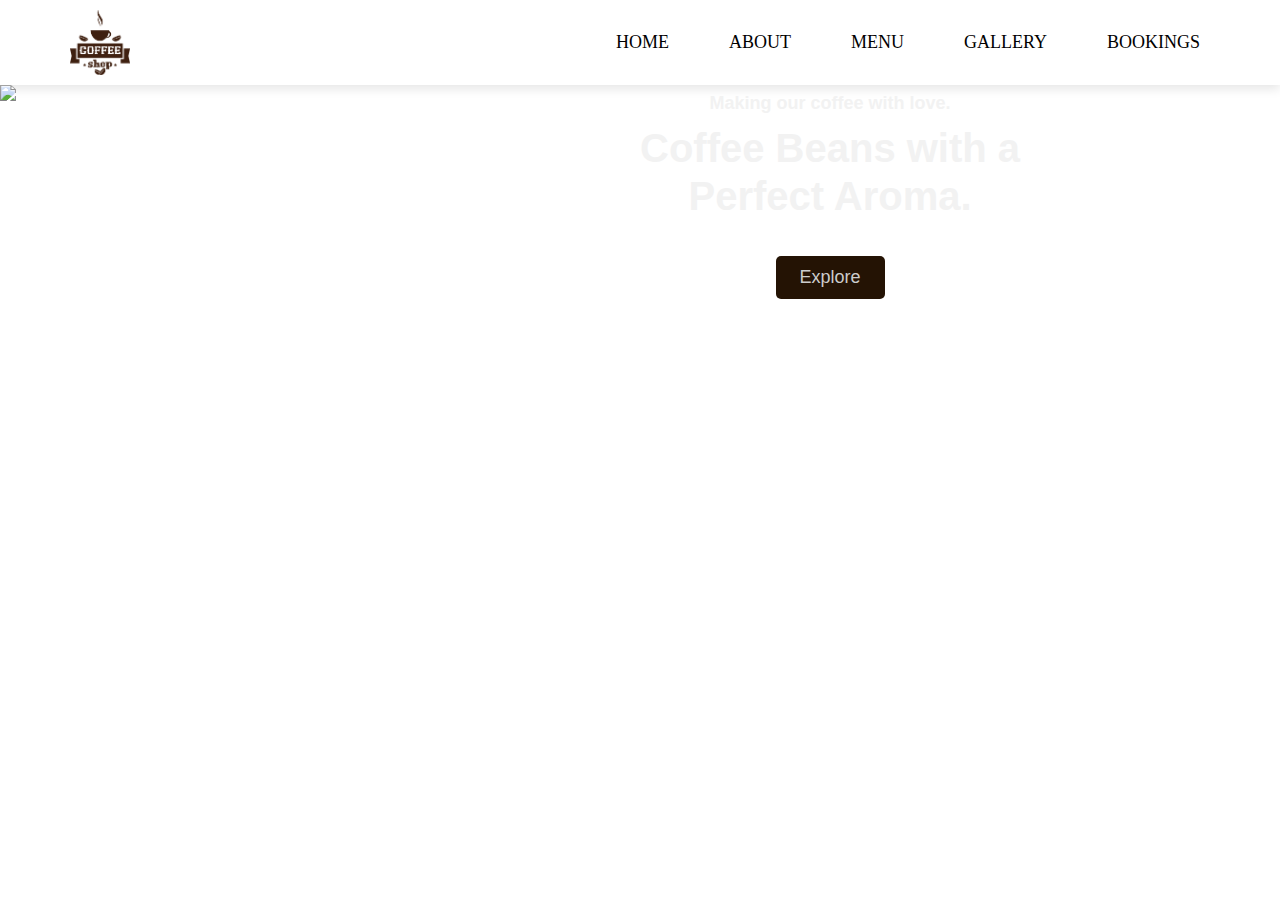
==== commit 54b4dcb0: "Poe _Wede" ====
--- a/index.html
+++ b/index.html
@@ -27,23 +27,25 @@
 
     <!-- Header -->
 
-    <header>
-        <nav class="nav container flex">
-            <div class="nav_logo">
-                <a href="#">
-                    <img src="/_images/logo/brandImg1.png" alt="Logo">
-                </a>
-            </div>
-            <ul class="nav_links flex">
-                <li><a href="#home" class="nav-link active-navlink">Home</a></li>
-                <li><a href="#about" class="nav-link ">About</a></li>
-                <li><a href="#menu" class="nav-link">Menu</a></li>
-                <li><a href="#gallery" class="nav-link">Gallery</a></li>
-                <li><a href="#bookings" class="nav-link">Bookings</a></li>
-                <li><a href="#testimonials" class="nav-link">Testimonials</a></li>
-            </ul>
-        </nav>
-    </header>
+    
+   <header>
+    <nav class="nav container flex">
+        <div class="nav_logo">
+            <a href="#">
+                <img src="/_images/logo/brandImg1.png" alt="Logo">
+            </a>
+        </div>
+        <ul class="nav_links flex">
+            <li><a href="index.html" class="nav-link active-navlink">Home</a></li>
+            <li><a href="about.html" class="nav-link">About</a></li>
+            <li><a href="menu.html" class="nav-link">Menu</a></li>
+            <li><a href="gallery.html" class="nav-link">Gallery</a></li>
+            <li><a href="bookings.html" class="nav-link">Bookings</a></li>
+        </ul>
+    </nav>
+</header>
+
+
 
 
 
@@ -52,410 +54,65 @@
 
     <!-- Home Section -->
 
-    <section class="home" id="home">
+    <section class="home">
         <div class="home-content">
-            <div class="home-details">
-                <div class="home-text">
-                    <h4 class="homeSubtitle">Making our Coffee with love.</h4>
-                    <h2 class="homeTitle">Coffee Beans with a <br> Perfect Aroma</h2>
+            <div class="slideshow-container">
+                <!-- First Slide -->
+                <div class="mySlides fade">
+                    <img src="/_images/gallery/homeImg1.jpg" style="width:100%">
+                    <div class="overlay-text">
+                        <h4 class="homeSubtitle">Making our coffee with love.</h4>
+                        <h2 class="homeTitle">Coffee Beans with a <br> Perfect Aroma.</h2>
+                        <a href="about.html" class="button">Explore</a>
+                    </div>
                 </div>
-                <a href="#about" class="button">Explore</a>
-            </div>
-        </div>
-    </section>
-
-
-
-
-    <section class="abouts" id="about">
-        <h1>About Us</h1>
-        <div class="content">
-            <p>Welcome to our coffee shop where every sip awakens your senses, one sip at a time.
-                At our coffee shop, we are passionate of everything coffee. We are committed to sourcing the best
-                specialty coffee beans
-                from sustainable farms around the world and carefully roasting them to perfection to
-                bring out their unique flavors.
-                Our goal is to offer the best experience to our guests, ensuring an authentic coffee drinking experience
-                in
-                a warm, friendly, and relaxed environment.
-                We aim to bring a sense of relaxation to the city with a cozy space, complete with comfortable coucges
-                to
-                lounge in while you enjoy your coffee.
-            </p>
-            <div class="image_section">
-                <img src="_images/top/about_coffee.png" alt="coffee" />
-            </div>
-        </div>
-    </section>
-
-
-
-
-
-    <!-- Menu Section -->
-
-
-    <section class="menu" id="menu">
-        <h1>Our Menu</h1>
-        <p>"Explore our divers menu, where every item is crafted with care to deliver exceptional flavor.
-            Whether you're in the mood for a classic coffee like a rich latte or a unique espresso blend, or if you're
-            craving a sweet
-            treat, our selection has something for everyone"</p>
-        <h2>Top Category</h2>
-        <div class="top-category-container">
-
-            <div class="top-menu">
-                <img src="/_images/top/menuImg1.png" alt="Cupciunno">
-    <p class="description"><strong>Cappuccino</strong><br>Smooth and velvety with a touch of Express </p>
-            </div>
-
-
-            <div class="top-menu">
-                <img src="/_images/top/cofffee_image.png" alt="Latte">
-                <p class="description"><strong>Latte-coffee</strong><br> Creamy blend with a hint of sweetness</p>
-            </div>
-
-            <div class="top-menu">
-                <img src="/_images/top/menuImg2.png" alt="Expresso">
-                <p class="description"><strong>Americano</strong><br>
-                Bold and intense with a deep flavor</p>
-            </div>
-
-            
-
-        </div>
-    </section>
-
-
-
-    <div class="coffee-menu-container">
-        <div class="coffee-menu">
-            <main>
-                <h1>Menu</h1>
-                <p class="established">Est. 2020</p>
-                <hr class="menu-divider">
-                <section>
-                    <h2>Coffee</h2>
-                    <img src="https://cdn.freecodecamp.org/curriculum/css-cafe/coffee.jpg" alt="coffee icon" />
-                    <article class="item">
-                        <p class="flavor">French Vanilla</p>
-                        <p class="price">R25.00</p>
-                    </article>
-
-                    <article class="item">
-                        <p class="flavor">French Vanilla</p>
-                        <p class="price">R33.00</p>
-                    </article>
-
-                    <article class="item">
-                        <p class="flavor">Macchiato</p>
-                        <p class="price">R40.00</R40></p>
-                    </article>
-
-                    <article class="item">
-                        <p class="flavor">Hazelnut</p>
-                        <p class="price">R45.00</p>
-                    </article>
-
-                    <article class="item">
-                        <p class="flavor">Mocha</p>
-                        <p class="price">R55.00</p>
-                    </article>
-                </section>
-
-
-                <section>
-                    <h2>Desserts</h2>
-                    <img src="https://cdn.freecodecamp.org/curriculum/css-cafe/pie.jpg" alt="pie icon" />
-                    <article class="item">
-                        <p class="flavor">Donuts</p>
-                        <p class="price">R15.50</p>
-                    </article>
-
-                    <article class="item">
-                        <p class="flavor">Cherry Pie</p>
-                        <p class="price">R23.70</p>
-                    </article>
-
-                    <article class="item">
-                        <p class="flavor">Cheesecake</p>
-                        <p class="price">R30.00</p>
-                    </article>
-
-                    <article class="item">
-                        <p class="flavor">Cinnamon Rolls</p>
-                        <p class="price">R22.00</p>
-                    </article>
-
-
-                </section>
-
-            </main>
-
-            <hr class="bottom-line">
-            <footer class="footer-info">
-                <p class="address">143 Harmony Street Muizenberg</p>
-            </footer>
-        </div>
-    </div>
-
-
-
-
-
-
-
-
-
-
-
-
-
-
-
-    <!-- Gallery Section -->
-
-    <section class="gallery" id="gallery">
-        <h2>Our Gallery</h2>
-        <div class="gallery-container">
-            <div class="gallery-item">
-                <img src="/_images/gallery/gally10.jpg" alt="cafe">
-                <p>cafe</p>
-            </div>
-
-            <div class="gallery-item">
-                <img src="/_images/gallery/gally2.jpg" alt="latte-coffee">
-                <p>Latte Coffee</p>
-            </div>
-
-
-            <div class="gallery-item">
-                <img src="/_images/gallery/gally3.jpg" alt="croissants">
-                <p>Croissants</p>
-            </div>
-
-
-            <div class="gallery-item">
-                <img src="/_images/gallery/spoon.jpg" alt="caffe-mocha">
-                <p>Caffe-mocha</p>
-            </div>
-
-            <div class="gallery-item">
-                <img src="/_images/gallery/gally5.jpg" alt="Chocolate">
-                <p>Latte with Chocolate</p>
-            </div>
-
-            <div class="gallery-item">
-                <img src="/_images/gallery/machine.jpg" alt="machine">
-                <p>Coffee Beans</p>
-            </div>
-
-            <div class="gallery-item">
-                <img src="/_images/gallery/bread.jpg" alt="bread">
-                <p>Bread</p>
-            </div>
-
-            <div class="gallery-item">
-                <img src="/_images/gallery/donut.jpg" alt="donut">
-                <p>Donuts</p>
-            </div>
-
-            <div class="gallery-item">
-                <img src="/_images/gallery/gally6.jpg" alt="cafe">
-                <p>Coffee Beans</p>
-            </div>
-
-            <div class="gallery-item">
-                <img src="/_images/gallery/two-coffe.jpg" alt="two-coffe">
-                <p> Two latte coffees</p>
-            </div>
-
-            <div class="gallery-item">
-                <img src="/_images/gallery/cake.jpg" alt="cake">
-                <p> Cheesecake </p>
-            </div>
-
-
-            <div class="gallery-item">
-                <img src="/_images/gallery/lemon.jpg" alt="cake">
-                <p>Lemon cake with coffee</p>
-            </div>
-
-
-        </div>
-    </section>
-
-
-    <!-- Contact Section -->
-    <section class="contact" id="bookings">
-        <h2 class="section_title">Bookings</h2>
-        <p class="text">Our booking form provide a convenient way for customers to reserve a table at our coffee shop.
-
-            It is user friendly the form allows guest to the date and time of their visit, specify
-            the number of guest, and leave special requests or notes for the staff</p>
-
-
-        <div class="section_container">
-            <div class="contact_container">
-                <!--form selection-->
-
-                <div class="contact_form">
-                    <form action="#">
-                        <div class="field">
-                            <label for="Name">Full Name</label>
-                            <input type="text" id="Name" placeholder="Your Name" required />
-                        </div>
-
-                        <div class="field">
-                            <label for="Name">Full Name</label>
-                            <input type="email" id="email" placeholder="Your Email" required />
-                        </div>
-
-                        <div class="field">
-
-                            <label for="Name">Full Name</label>
-                            <input type="tel" id="Number" placeholder="Your Contact Number" required />
-                        </div>
-
-                        <div class="field">
-                            <label for="Name">Full Name</label>
-                            <input type="date" id="date" name="date" required />
-                        </div>
-
-                        <div class="field">
-                            <label for="Name">Full Name</label>
-                            <input type="time" id="time" name="time" required />
-                        </div>
-                        <div class="field">
-                            <label for="guest"> Number Of Guest</label>
-                            <select id="guest" name="guest" required>
-                                <option value="1">1</option>
-                                <option value="2">2</option>
-                                <option value="3">3</option>
-                                <option value="4">4</option>
-                                <option value="5">5</option>
-                                <option value="6">6</option>
-                                <option value="7">7</option>
-                                <option value="8">8</option>
-                            </select>
-                        </div>
-                        <div class="field">
-                            <label for="requests">Special Requests</label>
-                            <textarea id="requests" name="requests" placeholder="Any special requests"></textarea>
-                        </div>
-                        <!--Button container-->
-                        <div class="buttons-container"><button class="buttons" id="submit">Submit</button></div>
-                    </form>
+    
+                <!-- Second Slide -->
+                <div class="mySlides fade">
+                    <img src="/_images/background/hot-liquid.jpg" style="width:100%">
+                    <div class="overlay-text">
+                        <h4 class="homeSubtitle">We really love what we do.</h4>
+                        <h2 class="homeTitle">Frangance <br> Coffee Aroma.</h2>
+                        <a href="about.html" class="button">Explore</a>
+                        
+                    </div>
                 </div>
-                <!--Contact info section-->
-
-                <div class="contact_text">
-                    <div class="contact_items">
-                        <div class="hourss">
-                            <h2>Opening Hours</h2>
-                            <ul>
-                                <li>Monday: 7:00 AM - 7:00 PM</li>
-                                <li>Tuesday: 7:00 AM - 7:00 PM</li>
-                                <li>Wednesday: 7:00 AM - 7:00 PM</li>
-                                <li>Thursday: 7:00 AM - 7:00 PM</li>
-                                <li>Friday: 7:00 AM - 9:00 PM</li>
-                                <li>Saturday: 7:00 AM - 9:00 PM</li>
-                                <li>Sunday: 7:00 AM - 5:00 PM</li>
-
-                            </ul>
-                        </div>
+    
+                <!-- Third Slide -->
+                <div class="mySlides fade">
+                    <img src="/_images/gallery/homeImg2.jpg" style="width:100%">
+                    <div class="overlay-text">
+                        <h4 class="homeSubtitle">Enjoy the finest coffee drinks.</h4>
+                        <h2 class="homeTitle">Enjoy our Exculsive  <br> Coffee.</h2>
+                        <a href="about.html" class="button">Explore</a>
                     </div>
                 </div>
             </div>
         </div>
+    
+       
+    
+        <script>
+            let slideIndex = 0;
+            showSlides();
+    
+            function showSlides() {
+                let i;
+                let slides = document.getElementsByClassName("mySlides");
+                for (i = 0; i < slides.length; i++) {
+                    slides[i].style.display = "none";
+                }
+                slideIndex++;
+                if (slideIndex > slides.length) { slideIndex = 1 }
+                slides[slideIndex - 1].style.display = "block";
+                setTimeout(showSlides, 2000); // Change image every 2 seconds
+            }
+        </script>
+    </section>
+    
 
-    </section>
-
-
-
-    <section class="testimonials" id="testimonials">
-        <h1>What Our Customers Say</h1>
-        <div class="testimonials-container">
-            <div class="testimonial">
-                <img src="_images/testimonials/profileImg1.jpg" alt="Customer 1">
-                <blockquote>
-                    "The best coffee in town! The atmosphere is so cozy, and the staff are super friendly."
-                </blockquote>
-                <p class="customer-name">- Sarah J.</p>
-            </div>
-
-            <div class="testimonial">
-                <img src="_images/testimonials/profileImg2.jpg" alt="Customer 2">
-                <blockquote>
-                    "I love their pumpkin spice latte! A perfect place to relax and enjoy a good book."
-                </blockquote>
-                <p class="customer-name">- Emma W.</p>
-            </div>
-
-            <div class="testimonial">
-                <img src="_images/testimonials/profileImg3.jpg" alt="Customer 3">
-                <blockquote>
-                    "Fantastic service, delicious coffee, and the desserts are to die for. Highly recommend!"
-                </blockquote>
-                <p class="customer-name">-Mike T</p>
-            </div>
-        </div>
-    </section>
-
-
-    <!-- Footer -->
-    <footer class="footer-container">
-        <div class="footer-content">
-            <div class="hours">
-                <h2 id="contact">Opening Hours</h2>
-            <ul>
-                <li>Monday: 7:00 AM - 7:00 PM</li>
-                <li>Tuesday: 7:00 AM - 7:00 PM</li>
-                <li>Wednesday: 7:00 AM - 7:00 PM</li>
-                <li>Thursday: 7:00 AM - 7:00 PM</li>
-                <li>Friday: 7:00 AM - 9:00 PM</li>
-                <li>Saturday: 7:00 AM - 9:00 PM</li>
-                <li>Sunday: 7:00 AM - 5:00 PM</li>
-
-            </ul>
-           </div>
-
-            <div class="contacts">
-                <h2>Contact Us</h2>
-                <p><strong>Address</strong> 143 Harmony Street</p>
-                <p><strong>Phone</strong> +27 143 345 345 </p>
-                <p><strong>Email</strong> 143 Harmony Street</p>
-                <p><strong>Follow Us</strong> coffeeshop@gmail.com</p>
-            </div>
-
-            <div class="icons">
-                <h2>Follow Us</h2>
-                <ul>
-                    <li><a href="#">Facebook</a></li>
-                    <li><a href="#">Instagram</a></li>
-                    <li><a href="#">Twitter</a></li>
-                </ul>
-            </div>
-
-            <div class="bottom-links">
-                <h2>Quick Links</h2>
-                <ul>
-                    <li><a href="#home">Home</a></li>
-                    <li><a href="#about">About</a></li>
-                    <li><a href="#menu">Menu</a></li>
-                    <li><a href="#gallery">Gallery</a></li>
-                    <li><a href="#booking">Bookings</a></li>
-                    <li><a href="#testimonials">Testimonials</a></li>
-                </ul>
-            </div>
-        </div>
-
-        <div class="copy">
-            <p>&copy; 2024 Coffee Shop</p>
-        </div>
+    <script src="js/script.js"></script>
     
-    </footer>
-
 </body>
 
 </html>--- a/styles.css
+++ b/styles.css
@@ -1,21 +1,19 @@
-/* General Styling */
+/* General page reset */
 * {
     margin: 0;
     padding: 0;
     box-sizing: border-box;
-    font-family: "Montserrat", sans-serif;
-}
-
-ul {
-list-style: none;
-}
-
-/* Header and navigation */
+}
+
+
+/* Header */
+
+
+
 header {
-    position: fixed;
     top: 0;
     width: 100%;
-    background: white;
+    background-color: white;
     z-index: 10;
     box-shadow: 0 4px 10px rgba(0, 0, 0, 0.1);
 }
@@ -28,43 +26,21 @@
     max-width: 1200px;
     margin: 0 auto;
 }
-
 .nav_logo img {
     max-width: 60px;
     height: auto;
 }
 
-
-
-
-
-
-/* 
-* {
-    margin: 0;
-    padding: 0;
-    box-sizing: border-box;
-    font-family: "Montserrat", sans-serif;
-}
-
-ul {
-    list-style: none;
-}
-
-
-
-*/
-
 .nav_links {
-display: flex;
-justify-content: center;
-align-items: center;    
-gap: 40px;
-
+    display: flex;
+    justify-content: center;
+    align-items: center;
+    gap: 40px;
+    list-style-type: none;
 }
 
 .nav_links a {
-    color: black;
+    color: #000000;
     font-size: 18px;
     text-transform: uppercase;
     text-decoration: none;
@@ -72,75 +48,227 @@
     font-weight: 500;
 }
 
+
 .nav_links a:hover {
     border-bottom: 2px solid rgba(142, 87, 5, 0.773);
 }
 
-/*Home section */
-
-.home {
+
+
+
+
+
+/* Home Section */
+
+
+/* Optional: Fade effect */
+.fade {
+    animation: fadeEffect 1.5s;
+}
+@keyframes fadeEffect {
+    from {
+        opacity: 0.4;
+    }
+    to {
+        opacity: 1;
+    }
+}
+
+
+
+/* Slideshow container */
+
+.slideshow-container{
     position: relative;
-    height: 100vh;
-background: url('/_images/gallery/homeImg1.jpg') no-repeat center center/cover;
-}
-
-.home::before {
-    content: '';
-    position: absolute;
-    top: 0;
-    left: 0;
-    width: 100%;
-    height: 100%;
-    background: rgba(0, 0, 0, 0.5);
-}
-
-.home-content {
+    margin: auto;
+}
+
+.overlay-text {
     position: absolute;
     top: 50%;
     left: 50%;
-    transform: translate(-50%, -50%);
-    text-align: center;
-    color: white;
-}
-
-
-.home-text h4 {
-    font-size: 22px;
+    transform: translate(-50% -50%);
+    text-align: center;
+    color: #f2f2f2;
+    font-family: Arial, sans-serif;
+}
+
+
+
+
+
+
+/* Text styling */
+.homeTitle {
+    font-size: 40px;
+    line-height: 1.2;
+    margin: 10px 0;
+}
+
+.homeSubtitle {
+    font-size: 18px;
     margin-bottom: 10px;
-    font-weight: 300;
-}
-
-.home-text h2 {
-    font-size: 45px;
-    font-weight: 700;
-}
-
+}
 
 .button {
+    background-color: #241304;
+    padding: 0.7rem 1.5rem;
+    border-radius: 5px;
+    color: #ccc;
+    font-size: 18px;
+    margin-top: 1rem;
     display: inline-block;
+    text-decoration: none;
+}
+
+
+
+/* Responsive styling */
+@media only screen and (max-width: 768px) {
+.homeTitle {
+    font-size: 32px;
+}
+.homeSubtitle {
+    font-size: 16px;
+}
+
+.button {
+    font-size: 16px;
+}
+   
+}
+
+
+
+/* Booking Form */
+
+/* Center heading and adjust its color */
+
+h1 {
+    text-align: center;
+    padding-top: 40px;
+    color: #333;
+}
+
+form {
+    width: 100%;
+    max-width: 600px;
+    padding: 20px;
+    background-color: #fff;
+    border-radius: 1px;
+}
+
+
+/* Set form to fullscreen layout */
+.booking-form {
+    display: flex;
+    justify-content: center;
+}
+
+
+
+
+
+
+
+/* Input, select, and textarea styling for fullscreen layout */
+input[type="text"],
+input[type="password"],
+input[type="email"],
+input[type="tel"],
+input[type="date"],
+input[type="number"],
+select,
+textarea {
+    width: 100%;
+    padding: 10px;
+    margin: 5px 0;
+    border: 1px solid #ccc;
+    border-radius: 5px;
+    font-size: 16px;
+    box-sizing: border-box;
+}
+
+textarea {
+    resize: vertical;
+}
+
+
+
+
+/* Button styling */
+input[type="submit"],
+input[type="reset"],
+button {
+    width: 100%;
+    background-color: #007bff;
+    color: #fff;
+    border: none;
+    border-radius: 5px;
     padding: 10px 20px;
-    background-color: #422c1c;
-    color: #fff;
-    text-align: center;
-    text-decoration: none;
-    border-radius: 5px;
-    font-size: 1rem;
     cursor: pointer;
-    transition: 0.3s ease;
-}
-
-
-.button:hover {
-    background-color: #c68642;
-}
-
-
-
-/*
+    font-size: 16px;
+    margin-top: 10px;
+}
+
+input[type="submit"]:hover,
+input[type="reset"]:hover,
+button:hover {
+    background-color: #0056b3;
+}
+
+/* Error message styling */
+
+.error-message {
+    color: red;
+    font-size: 14px;
+    margin-top: 5px;
+}
+
+
+
+
+
+/* Gallery Section */
+
+.gallery {
+    padding: 4rem 0;
+    background-color: white;
+    text-align: center;
+}
+.gallery-container {
+    display: flex;
+    flex-wrap: wrap;
+    gap: 1.5rem;
+    justify-content: center;
+}
+
+.gallery-item {
+    background-color: #fff;
+    padding: 1rem;
+    border-radius: 8px;
+    width: 250px;
+    box-shadow: 0 2px 10px rgba(0, 0, 0, 0.1);
+}
+
+.gallery-item img {
+    width: 100%;
+    border-radius: 8px;
+}
+
+.gallery-item p {
+    margin: 1rem;
+    font-size: 16px;
+    color: #333;
+}
+
+
+
 
 
 
 /* Styling the Top Category Images */
+
 
 
 
@@ -155,6 +283,7 @@
     padding: 20px;
     font-size: 20px;
     font-style: italic;
+    font-weight: bold;
 }
 
 .menu h2 {
@@ -178,6 +307,7 @@
     text-align: center;
     max-width: 300px;
 }
+
 
 .top-menu img {
     width: 100%;
@@ -187,79 +317,238 @@
     gap: 20px;
 }
 
-
-
-
 .description {
     font-size: 20px;
     color: #0a0a0a;
     margin-top: 0;
 }
 
-/* Image Styling */
-
-.booking-image {
-    max-width: 100%;
-    width: 100%;
-    height: 750px;
-    border-radius: 5px;
-    box-shadow: 0 0 10px rgba(0, 0, 0, 0.1);
-}
-
-
-
-.chocolate {
-    flex: 1;
-    display: flex;
-    justify-content: center;
-    align-items: center;
-}
-
-.hourss ul {
-    list-style: none;
-    padding: 0;
-    margin-top: 10px;
-}
-
-.hourss li {
+
+
+
+/* Styling the menu card*/
+
+
+.coffee-menu-container {
+    background-image: url(https://cdn.freecodecamp.org/curriculum/css-cafe/beans.jpg);
+    font-family: sans-serif;
+    padding: 20px;
+    background-color: #030303;
+}
+
+
+
+.coffee-menu-container::before {
+    background: rgba(0, 0, 0, 0.5);
+}
+
+.coffee-menu h1,
+.coffee-menu h2,
+.coffee-menu p {
+    text-align: center;
+
+}
+
+
+.footer-info h1,
+.footer-info h2,
+.footer-info p {
+    text-align: center;
+    color: #422c1c;
+}
+
+.coffee-menu {
+    width: 80%;
+    background-color: burlywood;
+    margin-left: auto;
+    margin-right: auto;
+    padding: 20px;
+    max-width: 500px;
+}
+
+img {
+    display: block;
+    margin-left: auto;
+    margin-right: auto;
+}
+
+
+.menu-divider {
+    height: 2px;
+    background-color: brown;
+    border: none;
+}
+
+.bottom-line {
+    margin-top: 25px;
+}
+
+.item {
     display: flex;
     justify-content: space-between;
     align-items: center;
     padding: 10px 0;
-    border-bottom: 1px solid #ccc;
-}
-
-.hourss li:last-child {
-    border-bottom: none;
-}
-
-.hourss li span {
-    display: inline-block;
-    width: 150px;
+}
+
+
+.item .flavor,
+.item .dessert {
     text-align: left;
-}
-
-.hourss li time {
-    display: inline-block;
+    flex: 1;
+}
+
+.item .price {
     text-align: right;
-}
-
-.hourss h2 {
-    padding-bottom: 30px;
-}
+    margin-left: 20px;
+}
+
+.footer-info {
+    font-size: 14px;
+}
+
+.address {
+    margin-bottom: 5px;
+}
+
+
+
+/* Testimonials Section */
+
+
+/* Testimonials Section */
+
+
+.testimonials {
+    padding: 50px 20px;
+    background-color: #f5f5dc;
+    text-align: center;
+}
+
+
+.testimonials h1 {
+    font-family: Arial, Helvetica, sans-serif;
+    font-size: 40px;
+    margin-bottom: 40px;
+    color: #333;
+    padding-bottom: 20px;
+}
+
+
+
+
+
+/* Container for Testimonials */
+
+
+.testimonials-container {
+    display: flex;
+    justify-content: space-around;
+    flex-wrap: wrap;
+    gap: 30px;
+}
+
+.testimonial {
+    background-color: white;
+    border-radius: 10px;
+    box-shadow: 0 4px 8px rgba(0, 0, 0, 0.1);
+    padding: 20px;
+    width: 250px;
+    text-align: center;
+}
+
+.testimonial img {
+    width: 80px;
+    height: 80px;
+    border-radius: 50%;
+    margin-bottom: 20px;
+    object-fit: cover;
+}
+
+
+
+.testimonial blockquote {
+    font-style: italic;
+    font-size: 16px;
+    margin: 15px 0;
+    color: #666;
+}
+
+
+
+
+.testimonial .customer-name {
+    font-weight: bold;
+    color: #333;
+    margin-top: 10px;
+}
+
+
+
+
+
+/* Styling About Us Page */
+
+
+
+.abouts {
+    padding: 20px;
+    background-color: #f5f5dc;
+}
+
+
+.abouts h1 {
+    font-size: 36px;
+    font-family: Arial, Helvetica, sans-serif;
+    text-align: center;
+    margin-bottom: 10px;
+    padding-top: 40px;
+}
+
+
+.abouts .content {
+    display: flex;
+    align-items: flex-start;
+    justify-content: space-between;
+}
+
+
+.abouts p {
+    width: 60%;
+    font-size: 19px;
+    line-height: 1, 6;
+    font-family: Arial, Helvetica, sans-serif;
+    color: #333;
+    text-align: left;
+    margin: 0;
+    padding-left: 20px;
+    padding-top: 90px;
+}
+
+
+  .image_section {
+    width: 35%;
+    text-align: right;
+  }
+
+.image_section img {
+    width: 100%;
+    border-radius: 10px;
+    display: block;
+}
+
 
 
 
 /* Styling the Footer */
 
-
-
 footer {
-    background: rgba(63, 69, 81, 0.16);
+    background: rgba(0, 0, 0, 0.16);
     color: #fff;
     text-align: center;
     padding: 20px 0;
-}
+    forced-color-adjust: auto;
+}
+
 
 footer ul.social-icons {
     list-style: none;
@@ -269,6 +558,7 @@
     justify-content: center;
     margin: 10px 0;
 }
+
 footer ul.social-icons li {
     margin: 0 10px;
 }
@@ -279,11 +569,11 @@
     font-size: 1.5rem;
 }
 
-
 footer p {
     margin: 10px 0 0;
     font-size: 0.9rem;
 }
+
 
 .hours li {
     margin-bottom: 8px;
@@ -294,13 +584,11 @@
 
 
 .footer-container {
-    background-color: #120801;
+    background-color: #000000;
     color: #fff;
     padding: 20px;
     text-align: center;
 }
-
-
 .footer-content {
     display: flex;
     justify-content: flex-start;
@@ -312,13 +600,17 @@
 
 
 
-.footer-content > div {
+
+.footer-content>div {
     flex: 1;
     margin: 0 10px;
 }
 
-.hours, .contacts, .icons, .bottom-links {
-    text-align: left;
+.hours,
+.contacts,
+.icons,
+.bottom-links {
+    text-align: center;
 }
 
 .footer-container ul {
@@ -332,16 +624,20 @@
     text-decoration: none;
     display: block;
 }
+
+
+
 .icons a {
-    color: #fff;
+    color:#ccc;
     text-decoration: none;
     display: block;
 }
+
+
+
 .bottom-links a:hover {
-    color: #c68642;
-}
-
-
+    color:#c68642
+}
 
 .icons a:hover {
     color: #c68642;
@@ -351,450 +647,357 @@
     margin-bottom: 5px;
 }
 
-
-.hours, h2 {
+.hours
+h2 {
     padding-bottom: 10px;
 }
 
-#contacts, h2 {
+
+#contacts,
+h2 {
     padding-bottom: 10px;
 }
+
+
+
+
+
+/* responsive navigation */
+
+.mobile-menu-icon {
+    display: none;
+}
+
+
+@media (max-width: 768px) {
+
+    /* Hide the nav links and show the menu icon */
+.nav_links {
+    display: none;
+    flex-direction: column;
+    background-color: white;
+    position: absolute;
+    top: 80px;
+    right: 0;
+    width: 100%;
+    box-shadow: 0 4px 10px rgba(0, 0, 0, 0.1);
+}
+
+
+.nav_links.active {
+    display: flex;
+}
+
+  .mobile-menu-icon {
+    display: block;
+    font-size: 24px;
+    cursor: pointer;
+  }
+
     
-/* stop here*/
-
-/* Gallery Container Styling */
-
-
-.gallery-container {
-    max-width: 1200px;
+
+}
+
+
+
+/* Responsive Footer screens */
+
+
+
+@media (max-width: 480px) {
+    .footer-container {
+        padding: 15px;
+    }
+
+    .footer-content h2 {
+        font-size: 1em;
+    }
+
+    .footer-content p,
+    .footer-content a {
+        font-size: 0.85em;
+    }
+
+    footer ul.social-icons li a {
+       
+        font-size: 1.2rem;
+        /* Smaller icon size on small screens */
+    }
+
+   footer ul.social-icons li a {
+    font-size: 1.2rem;
+   }
+    
+
+   .hours ul {
+    padding: 0;
+    list-style: none;
+    width: 70%;
     margin: 0 auto;
-    padding: 21px;
-    display: grid;
-    grid-template-columns: repeat(auto-fill, minmax(250px, 1fr));
-    gap: 20px;
-    text-align: center;
-}
-
-
-#gallery {
-    text-align: center;
-    font-size: 31px;
-}
-
-.gallery h2 {
-    grid-column: span 3;
-    text-align: center;
-margin-bottom: 21px;
-    color: #241304;
-    padding-top: 31px;
-    padding-bottom: 31px;
-}
-
-.gallery-item {
-    text-align: center;
-}
-
-.gallery-item img {
-    width: 100%;
-    height: auto;
-    border-radius: 5px;
-    box-shadow: 0 4px 8px rgba(0, 0, 0, 0.2);
-    transition: transform 0.4s ease;
-}
-
-.gallery-item img:hover {
-    transform: scale(1.05);
-}
-
-.gallery-item p {
-    margin-top: 10px;
-    font-weight: normal;
-    font-size: 14px;
-    color: #000000;
-    font-style: italic;
-}
-
-/* Booking Form Section */
-
-
-.contact {
-    padding: 60px 20px 100px;
-}
-
- .section_title {
-    text-align: center;
-    font-size: 28px;
-    color: 28px;
-    color: var(--primary-color);
-    margin-bottom: 10px;
-    color: #241304;
- }
-
-
-
-.text {
-    padding: 30px;
-    padding-bottom: 10px;
-    font-family: "Montserrat", sans-serif;
-    text-align: center;
-    padding-bottom: 50px;
-    font-size: 20px;
-    color: #030303;
-}
-
-
-
-.contact_container {
-    background-color: #f5f5f5;
-    display: flex;
-    gap: 50px;
-    align-items: flex-start;
-    justify-content: space-between;
-    padding: 30px;
-    border-radius: 8px;
-    flex-wrap: wrap;
-    padding-top: 30px;
-}
-
-.contact_form {
-    flex: 1;
-    max-width: 60%;
-    padding: 30px;
-    border-radius: 0px;
-    margin-bottom: 30px;
-}
-
-
-.field {
-    margin: 20px 0;
-}
-
-.field label {
+   }
+
+.hours ul li {
     display: block;
-    font-size: 17px;
-    font-weight: 500;
     margin-bottom: 8px;
-}
-
-
-.field input,
-.field select {
-    width: 100%;
-    padding: 12px;
-    font-size: 16px;
-    border-radius: 6px;
-    border: 1px solid #ccc;
-    margin-top: 5px;
-    background-color: #ffffff;
-    box-sizing: border-box;
-    height: 50px;
-}
-
-.field textarea {
-    width: 100%;
-    padding: 12px;
-    font-size: 16px;
-    border-radius: 6px;
-    border: 1px solid #ccc;
-    margin-top: 5px;
-    background-color: #ffffff;
-    resize: vertical;
-    height: 150px;
-    box-sizing: border-box;
-}
-
-.buttons-container {
-    display: flex;
-    justify-content: center;
-    align-items: center;
-    margin-top: 20px;
-}
-
-.buttons {
-    padding: 16px 40px;
-    font-size: 18px;
-    border-radius: 50px;
-    background: #422c1c;
-    color: white;
-    border: none;
-    cursor: pointer;
-    width: 100%;
-    max-width: 250px;
-    text-align: center;
-    font-weight: 600;
-    transition: all 0,3s ease;
-}
-
-
-
-.button:hover {
-    color: #c68642;
-    background: transparent;
-    border: 2px solid #c68642;
-    border-radius: #422c1c;
-}
-
-.contact_text {
-    flex: 0.4;
-    padding: 10px 0;
-}
-
-
-.contact_items {
-    margin: 0;
-}
-
-
-
-.hourss {
-    margin-top: 0;
-    padding: 0;
-}
-
-.hourss ul {
-    list-style: none;
-    padding: 0;
-    margin: 0;
-}
-
-.hourss li {
-    display: flex;
-    justify-content: space-between;
-    align-items: center;
-    padding: 10px 0;
-    border-bottom: 1px solid #ccc;
-}
-
-.hourss li:last-child {
-    border-bottom: none;
-}
-
-
-.hourss li span {
-    display: inline-block;
-    width: 150px;
     text-align: left;
 }
 
-.hourss li time {
-    display: inline-block;
-    text-align: right;
-}
-
-
-
-/* Background Image for the Menu */
-
-
-
-
-.menu-background {
-    background: url('/_images/background/roasted.jpg') no-repeat center center/cover;
-}
-
-
-
-/* Styling About Us Page */
-
-
-
-.abouts {
-    padding: 20px;
-    background-color: #f5f5dc;
-}
-
-.abouts h1 {
-    font-size: 36px;
-    font-family: Arial, Helvetica, sans-serif;
-    text-align: center;
-    margin-bottom: 20px;
-    padding-top: 20px;
-}
-
-
-
-.abouts .content {
-    display: flex;
-    align-items: flex-start;
-    justify-content: space-between;
-}
-
-
-.abouts p {
-    width: 60%;
-    font-size: 16px;
-    line-height: 1,6;
-    font-family: Arial, Helvetica, sans-serif;
-    color: #333;
-    text-align: left;
-    margin: 0;
-    padding-top: 90px;
-}
-
-
-
-.image_section {
-    width: 35%;
-    text-align: right;
-}
-
-.image_section img {
-    width: 100%;
-    border-radius: 10px;
-    display: block;
-}
-
-
-/* Styling the menu card*/
-
-/* Scoped text alignment for specific sections */
-/* Scoped text alignment for specific sections */
-
-
-
-.coffee-menu-container {
-    background-image: url(https://cdn.freecodecamp.org/curriculum/css-cafe/beans.jpg);
-    font-family: sans-serif;
-    padding: 20px;
-    background-color: #030303;
-}
-
-
-
-.coffee-menu-container::before {
-    background: rgba(0, 0, 0, 0.5);
-}
-
-.coffee-menu h1, .coffee-menu h2, .coffee-menu p {
-    text-align: center;
+
+
+
+}
+
+
+
+
+
+
+/* Responsive Booking Form Styling for Smaller Screens */
+@media (max-width: 768px) {
     
-}
-
-
-.footer-info h1, .footer-info h2, .footer-info p {
-    text-align: center;
-    color: #422c1c;
-}
-
-.coffee-menu {
-    width: 80%;
-    background-color: burlywood;
-    margin-left: auto;
-    margin-right: auto;
-    padding: 20px;
-    max-width: 500px;
-}
-
-img {
-    display: block;
-    margin-left: auto;
-    margin-right: auto;
-}
-
-
-.menu-divider {
-    height: 2px;
-    background-color: brown;
-    border: none;
-}
-
-.bottom-line {
-    margin-top: 25px;
-}
-
-.item {
-    display: flex;
-    justify-content: space-between;
-    align-items: center;
-    padding: 10px 0;
-}
-
-
-.item .flavor, .item .dessert {
-    text-align: left;
-    flex: 1;
-}
-
-.item .price {
-    text-align: right;
-    margin-left: 20px;
-}
-
-.footer-info {
-    font-size: 14px;
-}
-
-.address {
-    margin-bottom: 5px;
-}
-
-
-/* styling the testimonials */
-
-
-/* Testimonials Section */
-
-
-.testimonials {
-    padding: 50px 20px;
-    background-color: #f5f5dc;
-    text-align: center;
-}
-
-
-.testimonials h1 {
-    font-family: Arial, Helvetica, sans-serif;
-    font-size: 40px;
-    margin-bottom: 40px;
-    color: #333;
-    padding-bottom: 20px;
-}
-
-
-
-
-
-/* Container for Testimonials */
-
-
-.testimonials-container {
-    display: flex;
-    justify-content: space-around;
-    flex-wrap: wrap;
-    gap: 30px;
-}
-
-.testimonial {
-    background-color: white;
-    border-radius: 10px;
-    box-shadow: 0 4px 8px rgba(0, 0, 0, 0.1);
-    padding: 20px;
-    width: 250px;
-    text-align: center;
-}
-
-.testimonial img {
-    width: 80px;
-    height: 80px;
-    border-radius: 50%;
-    margin-bottom: 20px;
-    object-fit: cover;
-}
-
-
-
-.testimonial blockquote {
-    font-style: italic;
-    font-size: 16px;
-    margin: 15px 0;
-    color: #666;
-}
-
-
-
-
-.testimonial .customer-name {
-    font-weight: bold;
-    color: #333;
-    margin-top: 10px;
+form {
+    padding: 15px;
+    max-width: 90%;
+}
+
+
+    h1 {
+        font-size: 1.8rem;
+        padding-top: 20px;
+    }
+    
+}
+
+@media (max-width: 480px) {
+    
+
+  form {
+    padding: 10px;
+    max-width: 100%;
+  }
+
+
+
+    h1 {
+        font-size: 1.5rem;
+        padding-top: 10px;
+    }
+
+    /* Smaller font sizes for input fields and buttons */
+
+
+
+    input[type="text"],
+    input[type="password"],
+    input[type="email"],
+    input[type="tel"],
+    select,
+    textarea {
+        font-size: 14px;
+        padding: 8px;
+    }
+
+
+    input[type="submit"],
+    button {
+        font-size: 14px;
+        padding: 8px;
+    }
+
+}
+
+
+
+@media (max-width: 480px) {
+
+
+    .testimonials h1 {
+        font-size: 28px;
+    }
+
+    .testimonial {
+        padding: 15px;
+        width: 100%;
+        max-width: 90%;
+        margin: 0 auto;
+    }
+
+    .testimonial img {
+        width: 70px;
+        height: 70px;
+    }
+
+    .testimonial blockquote {
+        font-size: 14px;
+    }
+
+    .testimonials-container {
+        flex-direction: column;
+        align-items: center;
+    }
+
+
+
+
+}
+
+
+/* Responsive Menu Styling */
+@media (max-width: 768px) {
+    .menu h1 {
+        font-size: 32px;
+    }
+
+    .menu p {
+        font-size: 18px;
+    }
+
+    .menu h2 {
+        font-size: 26px;
+    }
+
+    .top-category-container {
+        gap: 5%;
+        /* Reduce gap between items */
+    }
+
+    .top-menu {
+        max-width: 100%;
+        /* Make each item take full width */
+    }
+
+    .top-menu img {
+        max-width: 80%;
+        /* Scale down images for tablets */
+    }
+}
+
+@media (max-width: 480px) {
+
+
+    .menu h1 {
+        font-size: 28px;
+    }
+
+    .menu p {
+        font-size: 16px;
+    }
+
+    .menu h2 {
+        font-size: 24px;
+    }
+
+    .top-category-container {
+        flex-direction: column;
+        align-items: center;
+    }
+
+    .top-menu img {
+        max-width: 90%;
+    }
+
+
+
+    .description {
+        font-size: 16px;
+    }
+
+
+}
+
+
+/* Responsive Gallery Styles */
+@media (max-width: 768px) {
+
+
+    .gallery h2 {
+        font-size: 28px;
+
+    }
+
+    .gallery-item {
+        width: 200px;
+    }
+
+    .gallery-item p {
+        font-size: 14px;
+    }
+
+
+}
+
+
+@media (max-width: 480px) {
+
+    .gallery-container {
+        gap: 1rem;
+    }
+
+    .gallery-item {
+        width: 100%;
+    }
+
+    .gallery-item img {
+        max-width: 100%;
+    }
+
+    .gallery-item p {
+        font-size: 14px;
+    }
+
+}
+
+
+/* Responsive About Styles */
+@media (max-width: 768px) {
+
+    .abouts h1 {
+        font-size: 30px;
+    }
+
+    .abouts .content {
+        flex-direction: column;
+        align-items: center;
+        text-align: center;
+    }
+
+    .abouts p {
+        width: 100%;
+        padding: 0;
+        padding-top: 20px;
+    }
+
+    .image_section {
+        width: 80%;
+        margin-top: 20px;
+        text-align: center;
+    }
+
+    .image_section img {
+        max-width: 100%;
+    }
+
+
+
+
+}
+
+
+
+
+@media (max-width: 480px) {
+
+
+    .abouts h1 {
+        font-size: 28px;
+    }
+
+    .abouts p {
+        font-size: 16px;
+        padding-top: 10px;
+    }
+
+    .image_section {
+        width: 100%;
+    }
 }--- a/style.css
+++ b/style.css
@@ -0,0 +1,9 @@
+
+
+
+
+
+
+
+
+
